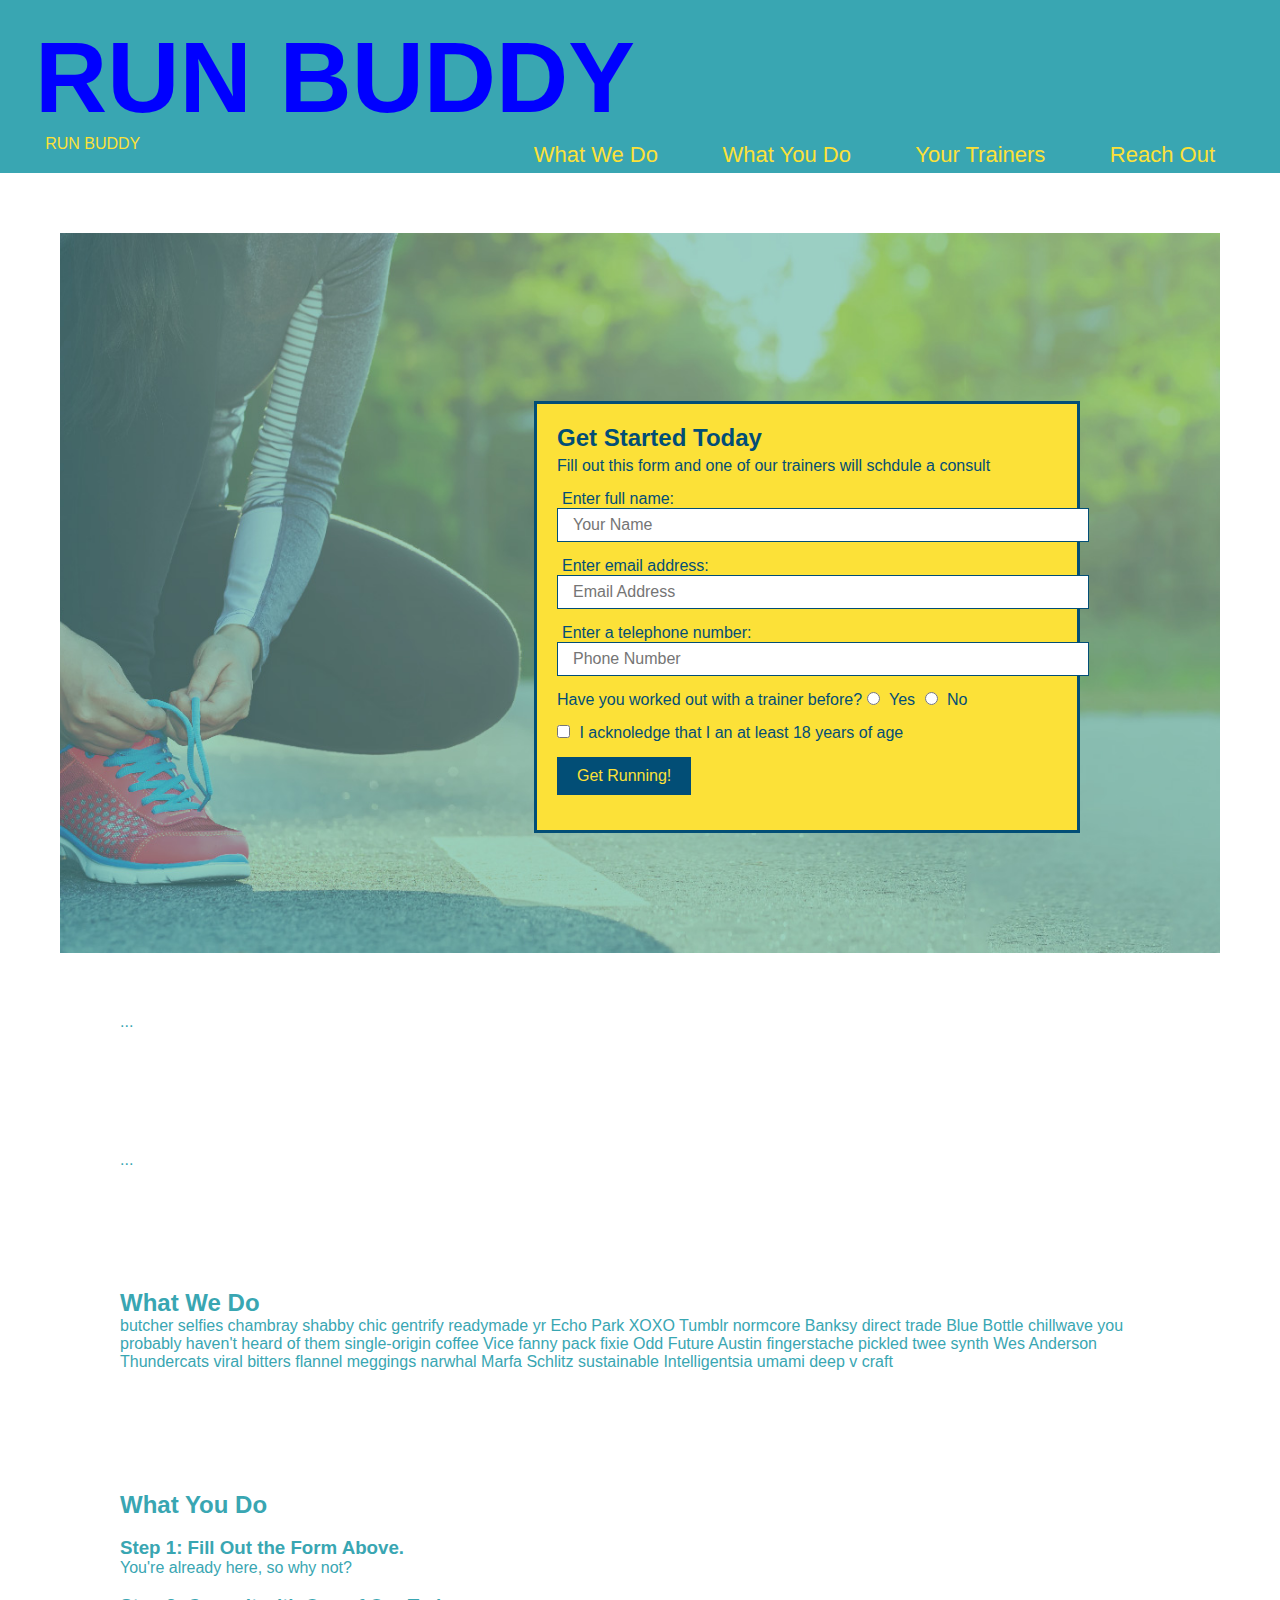
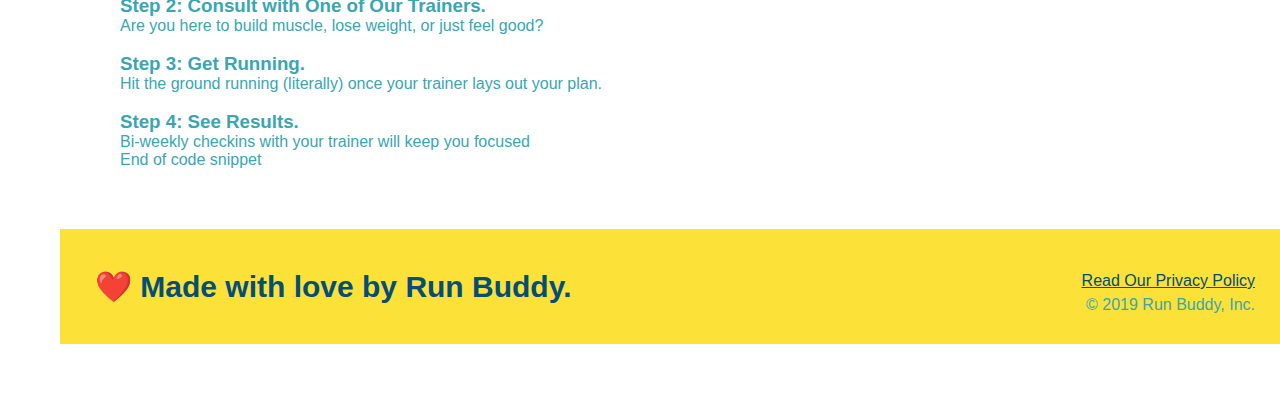
==== index.html @ 04425d6e "add what you do icons" ====
<!DOCTYPE html>
<html lang="en">
    <head>
        
  
  
    <meta charset="UTF-8" />
    <title>RUN BUDDY</title>
  
    <!-- Add this to the page and see what happens! -->
    




        <meta charset="UTF-8" />
        <title>RUN BUDDY</title>
      
        <!-- Add this to the page and see what happens! -->
        <link rel="stylesheet" href="./assets/css/style.css" />
    </head>
    <body>
        <!-- navigation -->
        <header>
        <h1>
            <h1 style="color: blue; font-size: 100px;">RUN BUDDY</h1>"
            <a href="/">RUN BUDDY</a>
        </h1>
        <nav>
            <!-- Unodrdered list element -->
        <ul>
            <!-- List item element-->
            <li>
            <!-- Anchor element -->
            <a href="#What-We-do">What We Do</a>
        </li>
        <li>
            <a href="#what-you-do">What You Do</a>
        </li>
        <li>
            <a href="#your-trainers">Your Trainers</a>
        </li>
        <li>
            <a href="#reach-out">Reach Out</a>
        </li>
        </ul>
        </nav>
        </header>
    <!-- hero/jumbotron -->
    <section><section class="hero"
        <div>
            <div class="hero-form">
            <h3>Get Started Today</h3>
            <p>Fill out this form and one of our trainers will schdule a consult</p> 
            <!-- Add form Element-->
            <form>
 <label for="name">Enter full name:</label>
<input type="text" placeholder="Your Name" name="name" id="name" class="form-input">
<label for="email">Enter email address:</label>
<input type="text" placeholder="Email Address" name="email" id="email" class="form-input">
<label for="phone">Enter a telephone number:</label>
<input type="text" placeholder="Phone Number" name="phone" id="phone" class="form-input">

                    Have you worked out with a trainer before?
                    <input type="radio" name="trainer-confirm" id="trainer-yes" />
                    <label for="trainer-yes">Yes</label>
                    <input type="radio" name="trainer-confirm" id="trainer-no" />
                    <label for="trainer-no">No</label>

                </p>
<p>
    <input type="checkbox"  name="age-confirm" id="checkbox"  />
    <label for="checkbox">
        I acknoledge that I an at least 18 years of age </label>
</p>
<p>
    <button type="submit">
        Get Running!
    </button>
</p>
            </form>
        </div>
    </section>   
    <!--end hero -->
   <!--"what we do" section -->
   <section id="what-we-do">
      ...
   </section>
   
   <!-- "what we do" section -->
   <section id="what-you-do">
       ...
   </section>

   
<section>
    <h2>What We Do</h2>
    <p>
      butcher selfies chambray shabby chic gentrify readymade yr Echo Park XOXO Tumblr normcore Banksy direct trade Blue Bottle chillwave you probably haven't heard of them single-origin coffee Vice fanny pack fixie Odd Future Austin fingerstache pickled twee synth Wes Anderson Thundercats viral bitters flannel meggings narwhal Marfa Schlitz sustainable Intelligentsia umami deep v craft
    </p>
  </section>
  
  <!-- "what you do" section -->
  <section>
    <h2>What You Do</h2>

<div>
    <!-- insert this img element -->
    <img src="./assets/images/step-1.svg" alt="" />
    <h3>Step 1: Fill Out the Form Above.</h3>
    <p>You're already here, so why not?</p>
  </div>
  
    <div>
        <img src="./assets/images/step-2.svg" alt="" />
        <h3>Step 2: Consult with One of Our Trainers.</h3>
        <p>Are you here to build muscle, lose weight, or just feel good?</p>
      </div>
      
      <div>
        <img src="./assets/images/step-3.svg" alt="" />
        <h3>Step 3: Get Running.</h3>
        <p>Hit the ground running (literally) once your trainer lays out your plan.</p>
      </div>
      
      <div>
        <img src="./assets/images/step-4.svg" alt="" />
        <h3>Step 4: See Results.</h3>
        <p>Bi-weekly checkins with your trainer will keep you focused</p>
      </div>End of code snippet
      
      
      
    </div>
  </section>

   <!-- footer -->
<footer>
 <h2>❤️ Made with love by Run Buddy. </h2>
 <div>
     <a href="#">Read Our Privacy Policy</a><br />
     &copy; 2019 Run Buddy, Inc.
 </div>
</footer>
         </body>
    </html>
---- assets/css/style.css ----
* {
    margin: 0;
    padding: 0;
    box-sizing: borderbox;
}
body {
    font-family: Arial, Helvetica, sans-serif;
    /* more on this crazy alphanumerical value in a minute! */
    color: #39a6b2;
    font-family:Arial, Helvetica, sans-serif;
}
/* apply styles to <header> */
header {
    padding: 20px 35px;
    background-color: #39a6b2;
}
header h1 {
    font-weight: bold;
    font-size: 36px;
    color: #fce138;
    margin: 0;
    
}

header a{
    text-decoration: none;
    color: #fce138
}
header nav {
    float: right;
    margin: 7px 0;
}
header nav ul li {
    display: inline;
}
header nav ul li a {
    margin: 0 30px;
    font-weight: lighter;
    font-size: 22px;
}
footer {
    background: #fce138;
    width: 100%;
    padding: 40px 35px;
}
footer h2 {
    display: inline;
    color: #024e76;
    font-size: 30px;
    margin: 0;
}
footer div {
    float: right;
    line-height: 1.5;
    text-align: right;
}
footer a {
    color: #024e76
}
section {
    padding: 60px;
    
}
/* Hero Style Start */
.hero {
    background-image: url("../images/hero-bg.jpg");
    height: 600px;
    background-size: cover;
    background-position: center;
    position: relative;
}
.hero-form button {
    color: #fce138;
    background-color: #024e76;
    border: none;
    padding: 10px 20px;
    font-size: 16px;
}
/* Hero style End */
 .hero-form {
        border: 3px solid #024e76;
        background-color: #fce138;
        padding: 20px;
        width: 500px;
        color: #024e76;
        position: absolute;
        bottom: 120px;
        right: 140px;
    }
    .hero-form h3{
        font-size: 24px;
        margin: 0;
    }
    .hero-form p {
        margin: 5px 0 15px 0;
    }
    .form-input {
        border: 1px solid #024e76;
        display: block;
        padding: 7px 15px;
        font-size: 16px;
        color: #024e76;
        width: 100%;
        margin-bottom: 15px;
    }
    .hero-form p {
        margin: 5px 0 15px 0;
    }
    .hero-form label {
        margin: 0 5px;
    }
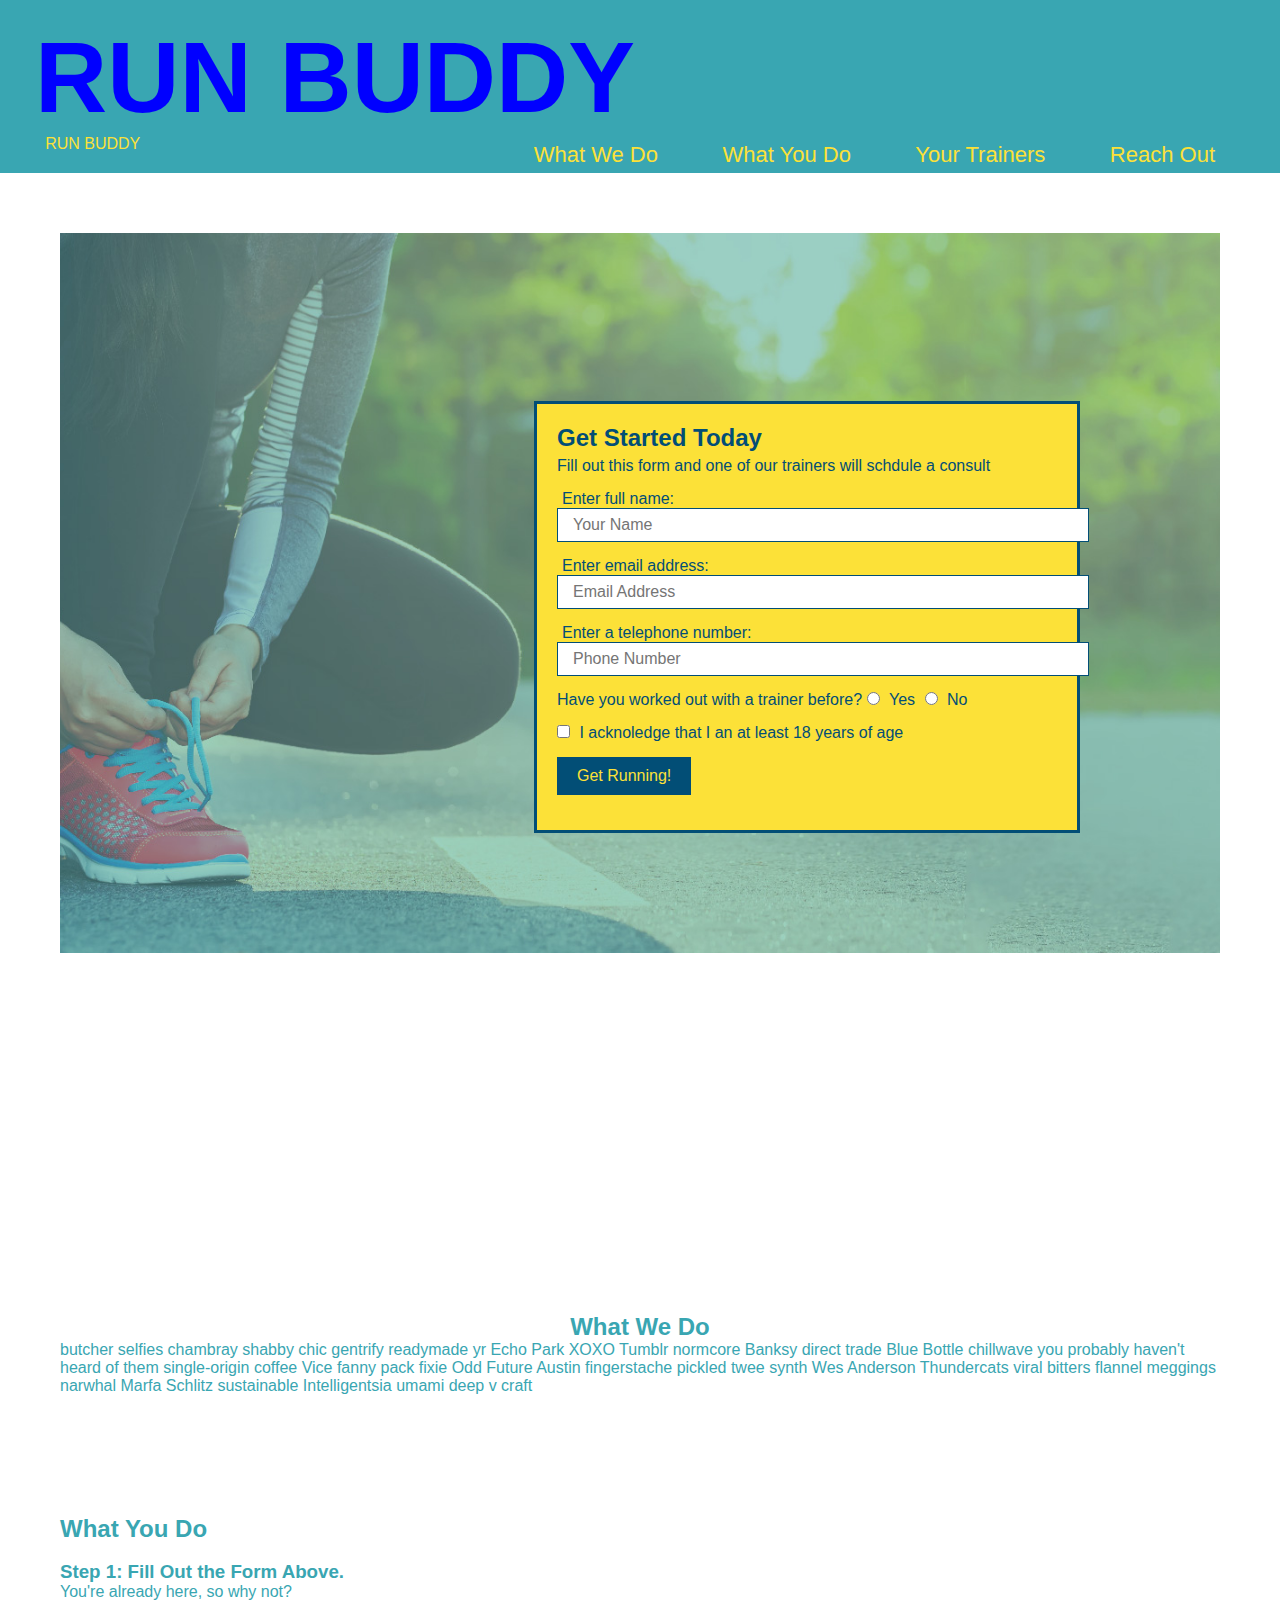
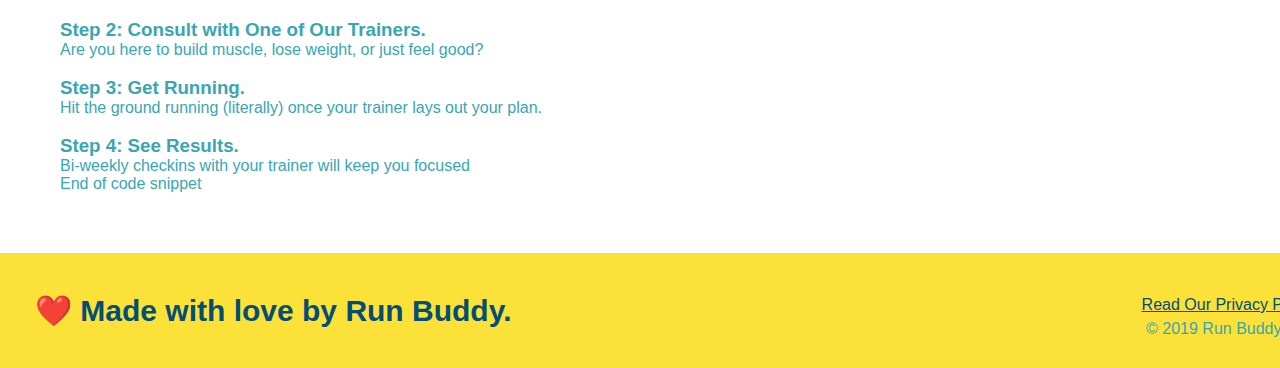
==== commit 6fa2b8cf: "style what we do section" ====
--- a/index.html
+++ b/index.html
@@ -83,18 +83,21 @@
     </section>   
     <!--end hero -->
    <!--"what we do" section -->
-   <section id="what-we-do">
-      ...
+   <section id="what-we-do" class="intro"></section>
+    
+      
    </section>
    
    <!-- "what we do" section -->
    <section id="what-you-do">
-       ...
+       
+       
    </section>
 
    
 <section>
-    <h2>What We Do</h2>
+    <h2 id="what-we-do" class="intro" >What We Do</h2>
+    
     <p>
       butcher selfies chambray shabby chic gentrify readymade yr Echo Park XOXO Tumblr normcore Banksy direct trade Blue Bottle chillwave you probably haven't heard of them single-origin coffee Vice fanny pack fixie Odd Future Austin fingerstache pickled twee synth Wes Anderson Thundercats viral bitters flannel meggings narwhal Marfa Schlitz sustainable Intelligentsia umami deep v craft
     </p>
--- a/assets/css/style.css
+++ b/assets/css/style.css
@@ -103,10 +103,26 @@
         width: 100%;
         margin-bottom: 15px;
     }
-    .hero-form p {
-        margin: 5px 0 15px 0;
-    }
-    .hero-form label {
+     .hero-form label {
         margin: 0 5px;
     }
-    +    .intro {
+        text-align: center;
+    }
+    .intro p {
+        line-height: 1.7;
+        color:#39a6b2;
+        width: 80%;
+        font-size: 20px;
+    }
+    .intro h2 {
+        font-size: 55px;
+        color: #024e76;
+        margin-bottom: 35px;
+        padding: 0 100px 20px 100px;
+        border-bottom: 3px solid;
+        border-color: #fce138;
+        /* add this alongside your other declarations */
+        display: inline-block;
+        margin: 0 auto;
+    }
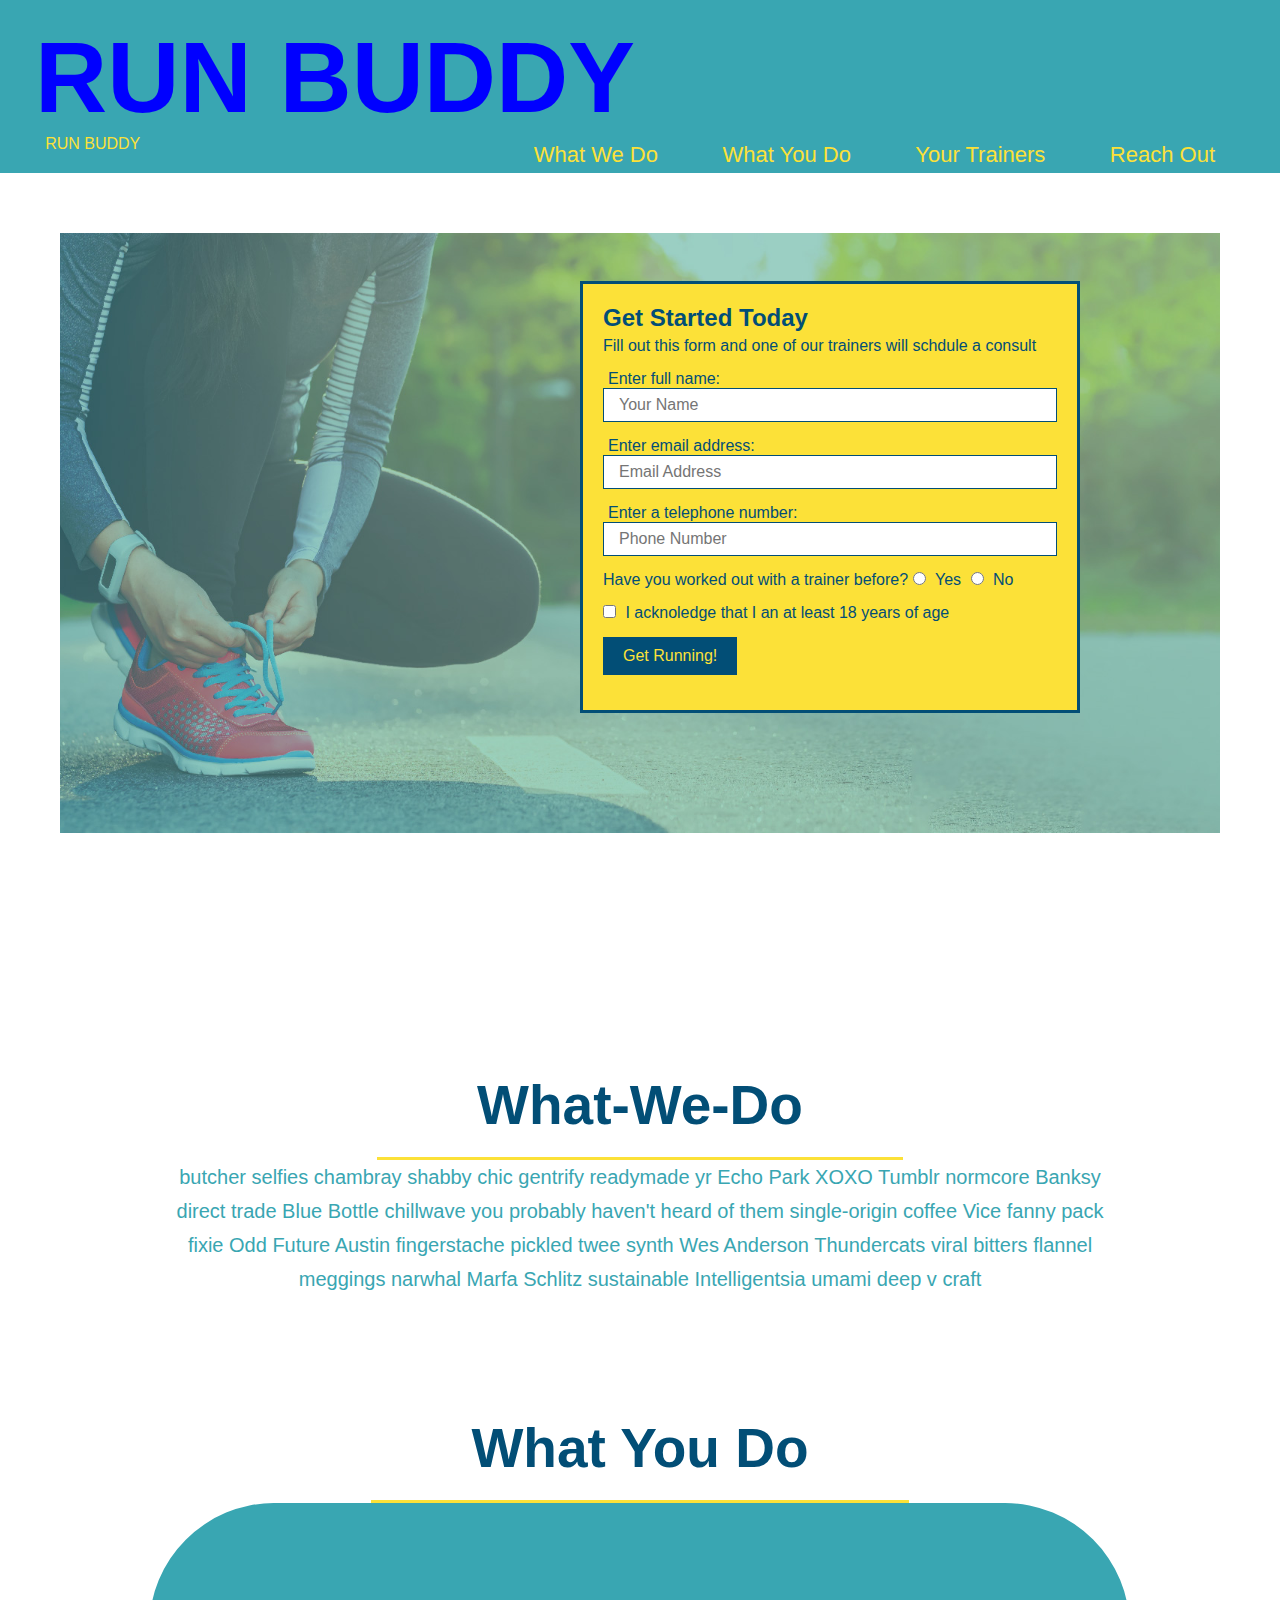
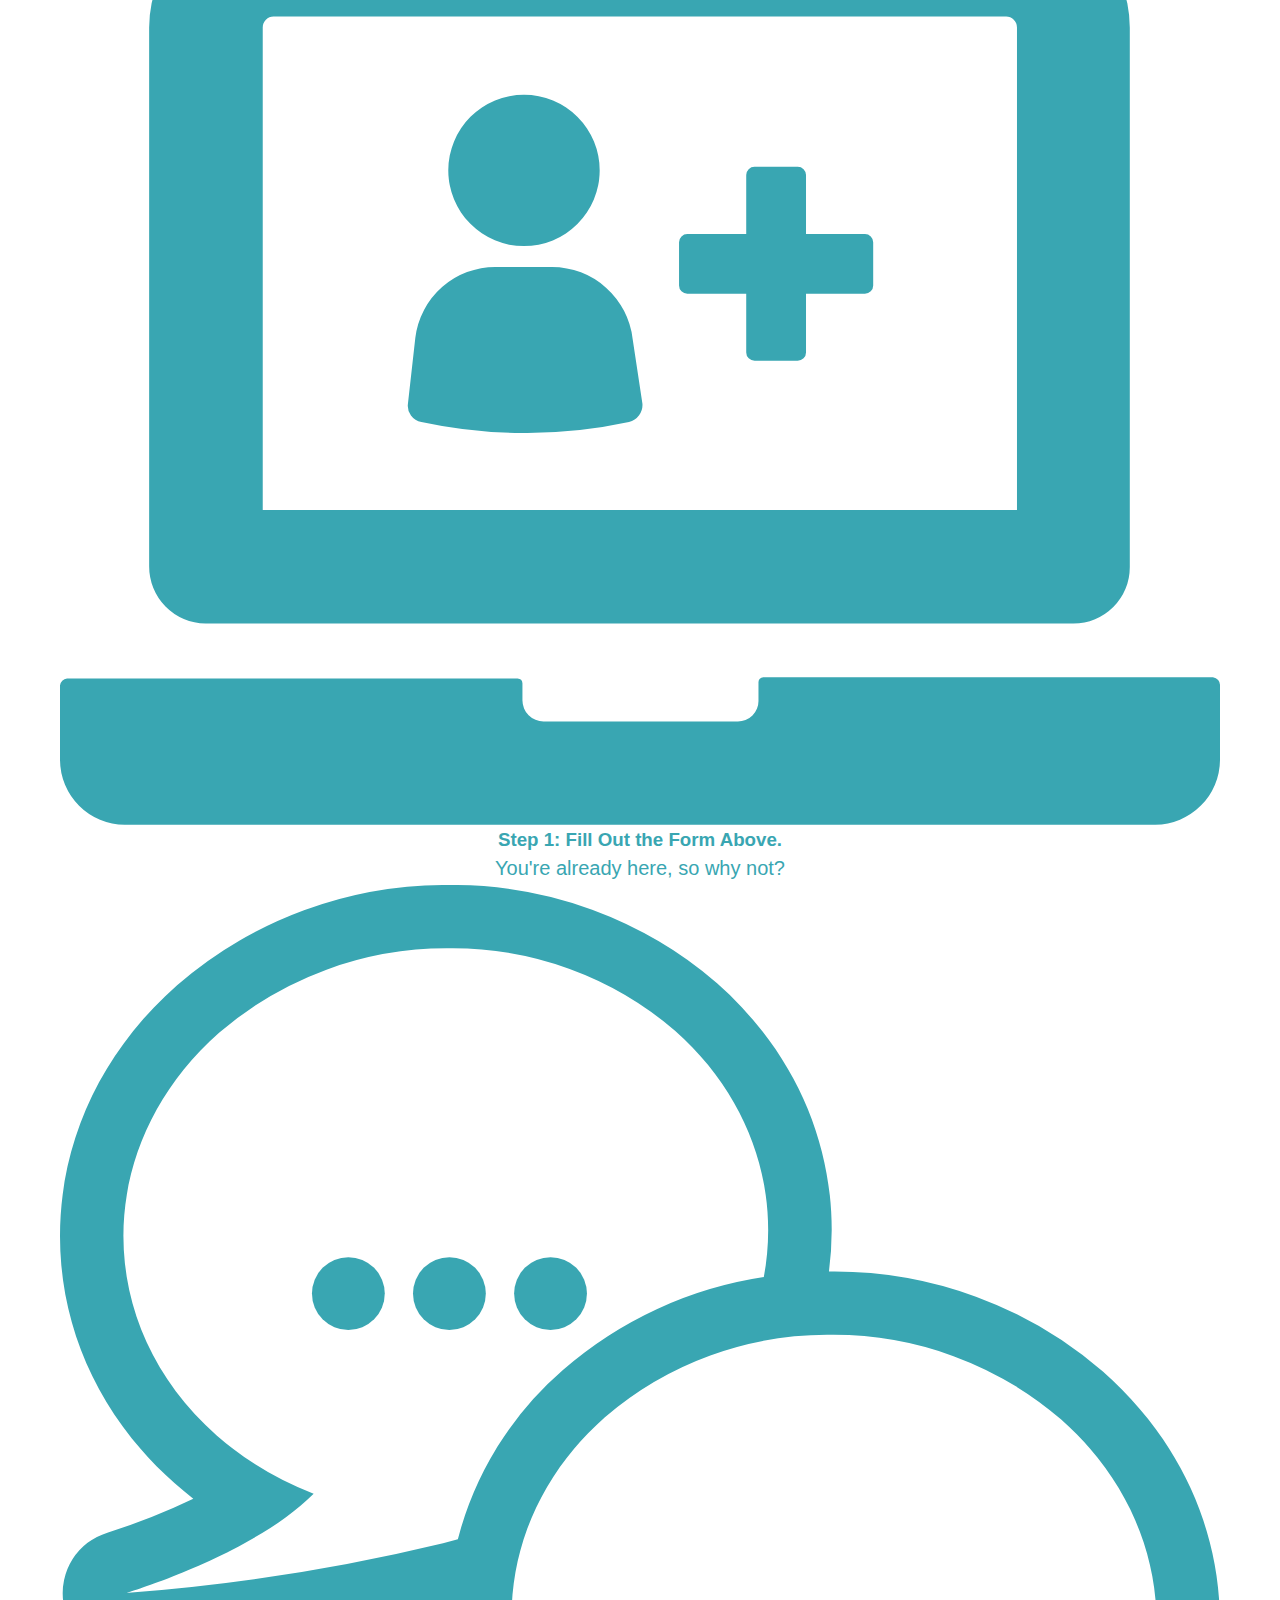
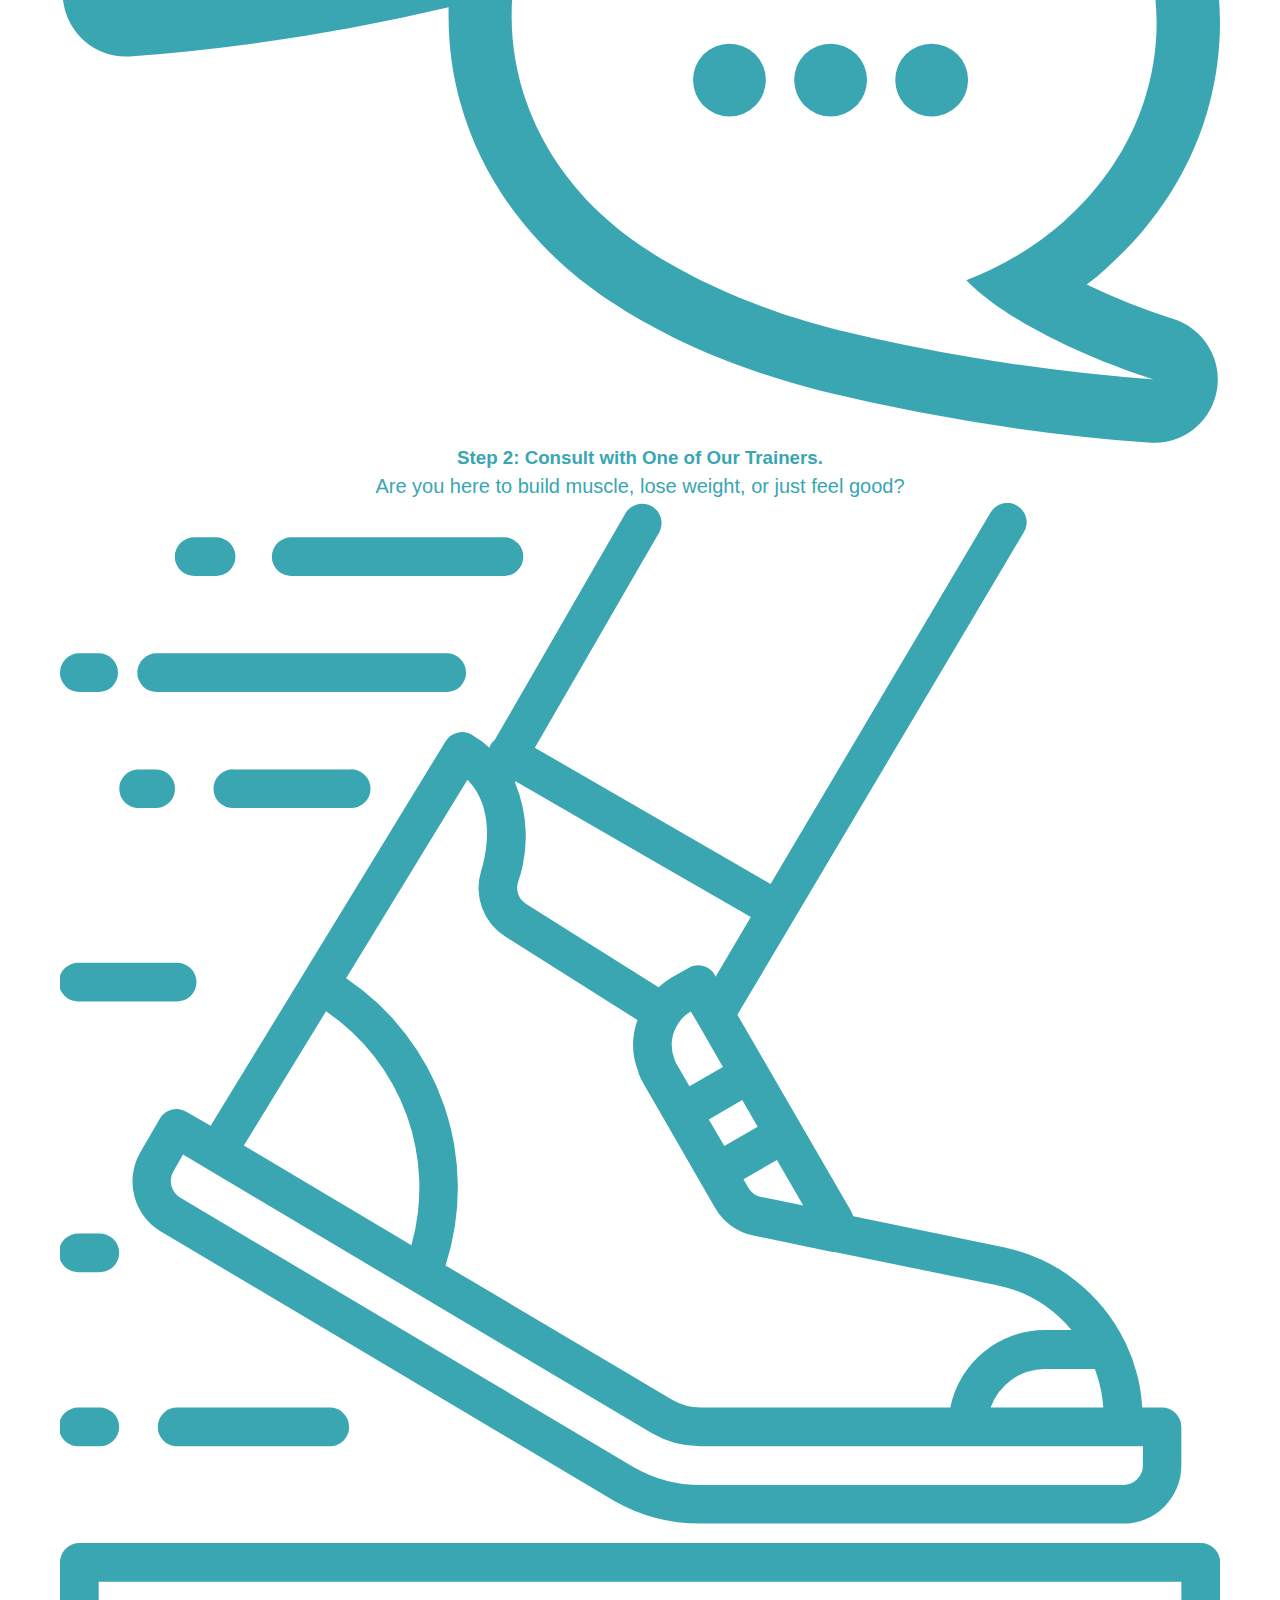
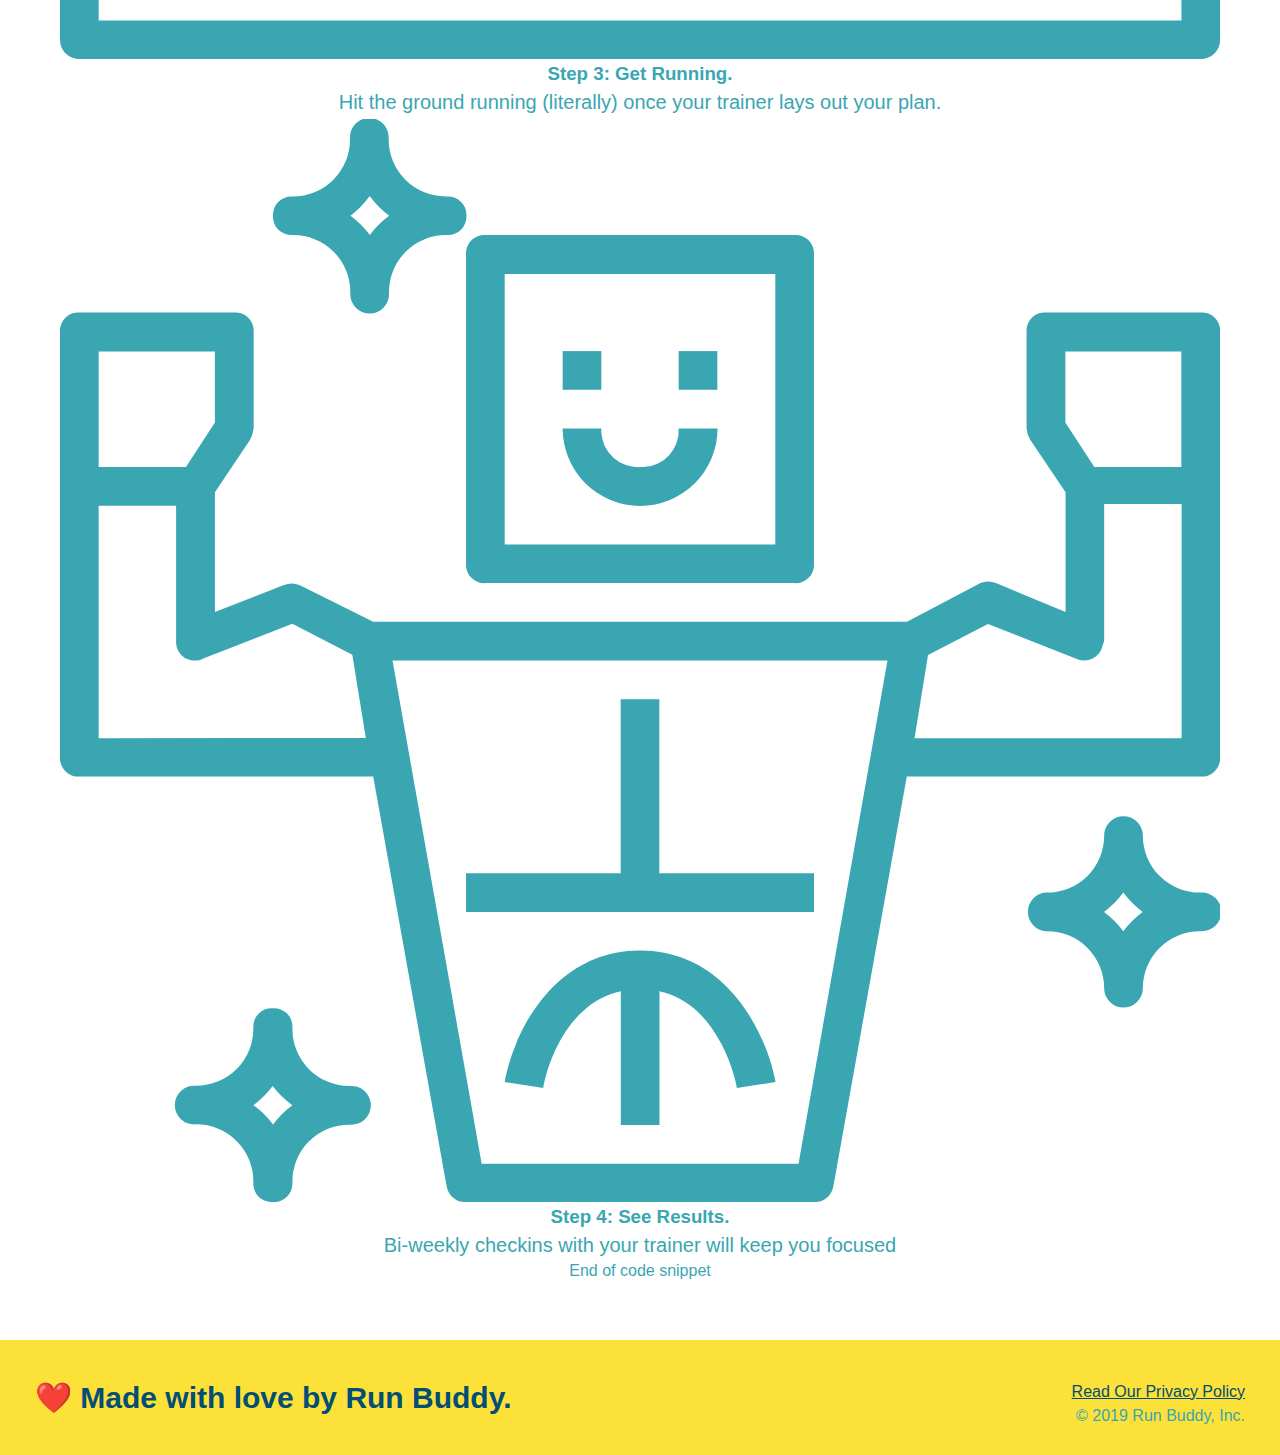
==== commit effc805e: "style what we do section" ====
--- a/index.html
+++ b/index.html
@@ -84,37 +84,30 @@
     <!--end hero -->
    <!--"what we do" section -->
    <section id="what-we-do" class="intro"></section>
-    
+   
+  </p>
       
    </section>
    
    <!-- "what we do" section -->
-   <section id="what-you-do">
-       
-       
-   </section>
-
-   
-<section>
-    <h2 id="what-we-do" class="intro" >What We Do</h2>
+   <section id="what-you-do" class="intro">
+       <h2>What-We-Do</h2>
     
-    <p>
+<p>
       butcher selfies chambray shabby chic gentrify readymade yr Echo Park XOXO Tumblr normcore Banksy direct trade Blue Bottle chillwave you probably haven't heard of them single-origin coffee Vice fanny pack fixie Odd Future Austin fingerstache pickled twee synth Wes Anderson Thundercats viral bitters flannel meggings narwhal Marfa Schlitz sustainable Intelligentsia umami deep v craft
     </p>
   </section>
   
   <!-- "what you do" section -->
-  <section>
+  <section id="what-we-do" class="intro">
     <h2>What You Do</h2>
-
+    <div>
+        <!-- insert this img element -->
+        <img src="./assets/images/step-1.svg" alt="" />
+        <h3>Step 1: Fill Out the Form Above.</h3>
+        <p>You're already here, so why not?</p>
+      </div>
 <div>
-    <!-- insert this img element -->
-    <img src="./assets/images/step-1.svg" alt="" />
-    <h3>Step 1: Fill Out the Form Above.</h3>
-    <p>You're already here, so why not?</p>
-  </div>
-  
-    <div>
         <img src="./assets/images/step-2.svg" alt="" />
         <h3>Step 2: Consult with One of Our Trainers.</h3>
         <p>Are you here to build muscle, lose weight, or just feel good?</p>
--- a/assets/css/style.css
+++ b/assets/css/style.css
@@ -1,7 +1,7 @@
 * {
     margin: 0;
     padding: 0;
-    box-sizing: borderbox;
+    box-sizing: border-box;
 }
 body {
     font-family: Arial, Helvetica, sans-serif;
@@ -76,7 +76,6 @@
     padding: 10px 20px;
     font-size: 16px;
 }
-/* Hero style End */
  .hero-form {
         border: 3px solid #024e76;
         background-color: #fce138;
@@ -106,14 +105,24 @@
      .hero-form label {
         margin: 0 5px;
     }
+    .hero-form button {
+    color:#fce138;
+    background-color: #024e76;
+    border: none;
+    padding: 10px 20px;
+    font-size: 16px;
+    }
+    /* Hero End */
     .intro {
         text-align: center;
-    }
+        
+         }
     .intro p {
         line-height: 1.7;
         color:#39a6b2;
         width: 80%;
         font-size: 20px;
+        display: inline-block;
     }
     .intro h2 {
         font-size: 55px;
@@ -122,7 +131,21 @@
         padding: 0 100px 20px 100px;
         border-bottom: 3px solid;
         border-color: #fce138;
-        /* add this alongside your other declarations */
+    }
+     .intro h2 {   
+    /* add this alongside your other declarations */
         display: inline-block;
         margin: 0 auto;
     }
+.steps {
+    text-align: center;
+   background-color:   #fce138;
+}
+.steps h2 {
+    font-size: 55;
+    color: #024e76;
+    margin-bottom: 35px;
+    padding: 0 100px 20px 100px;
+    border-bottom: 3px solid;
+    border-color: #39a6b2;
+}
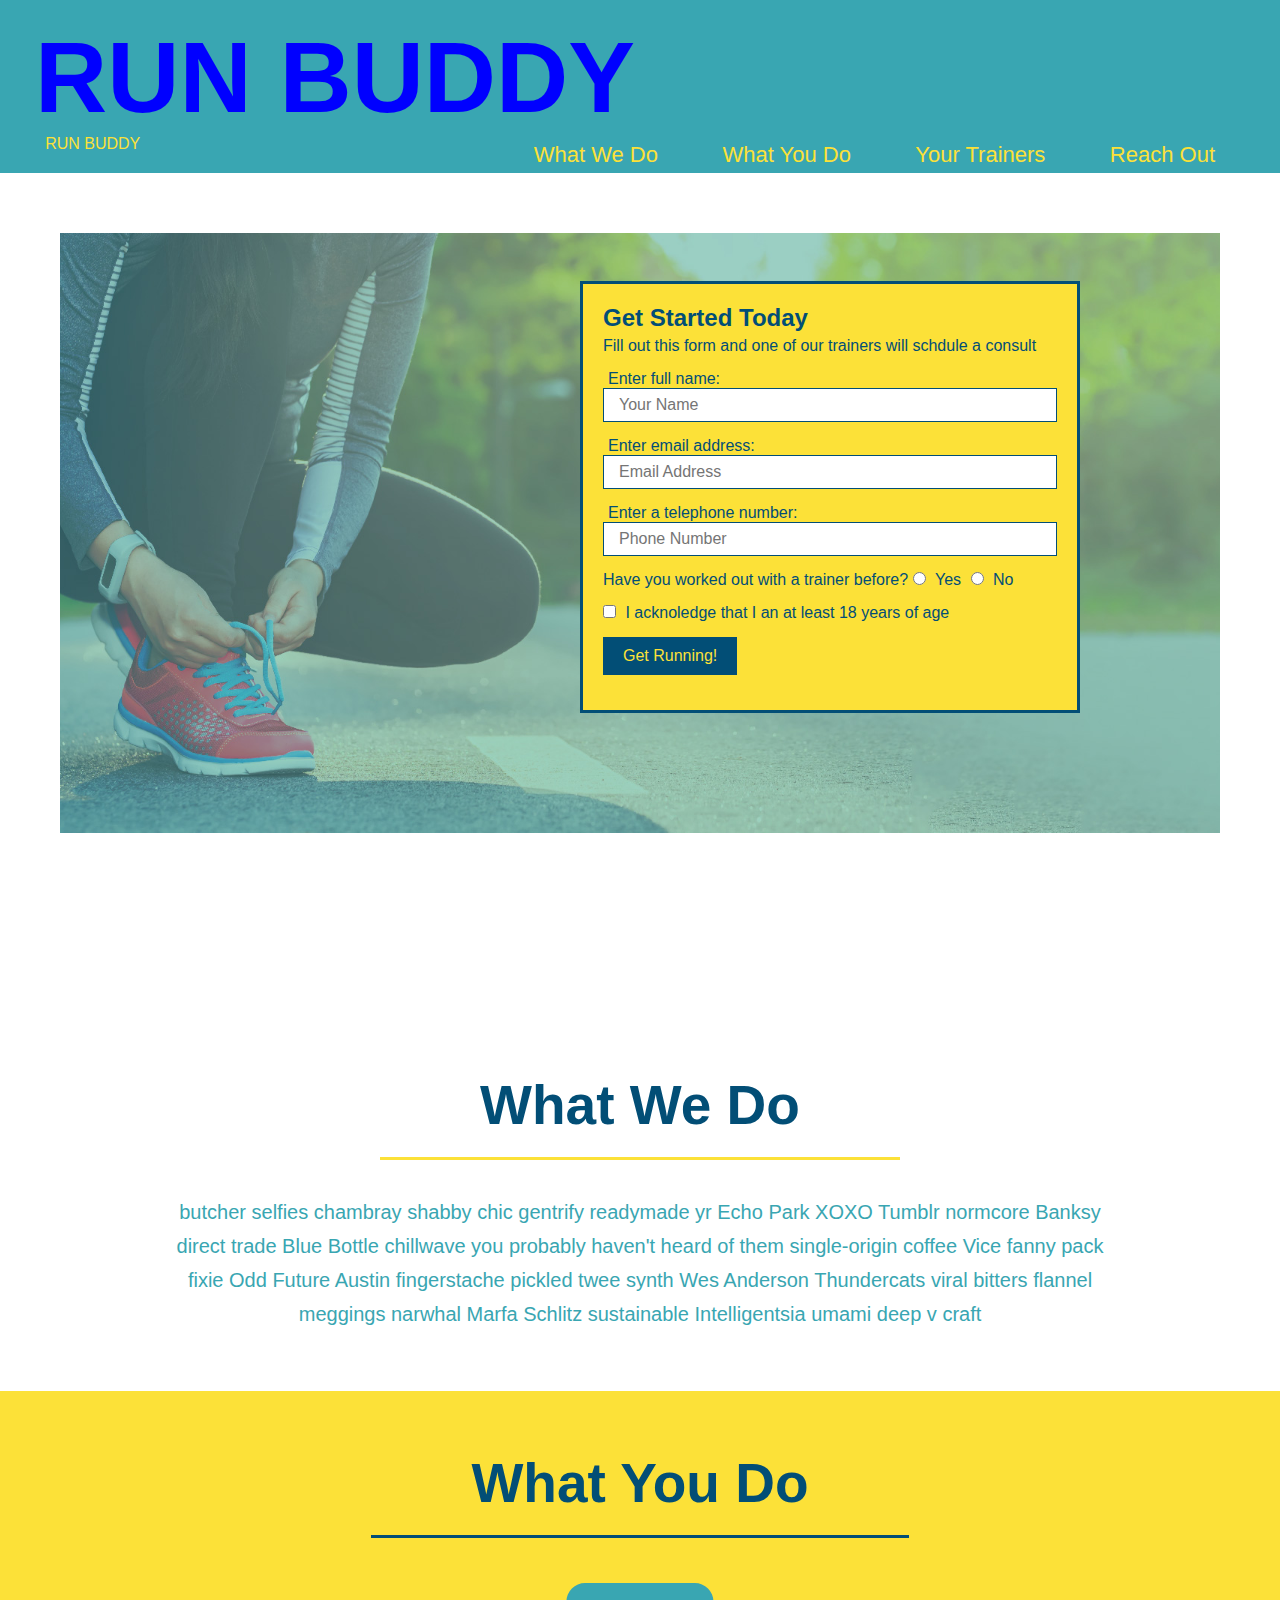
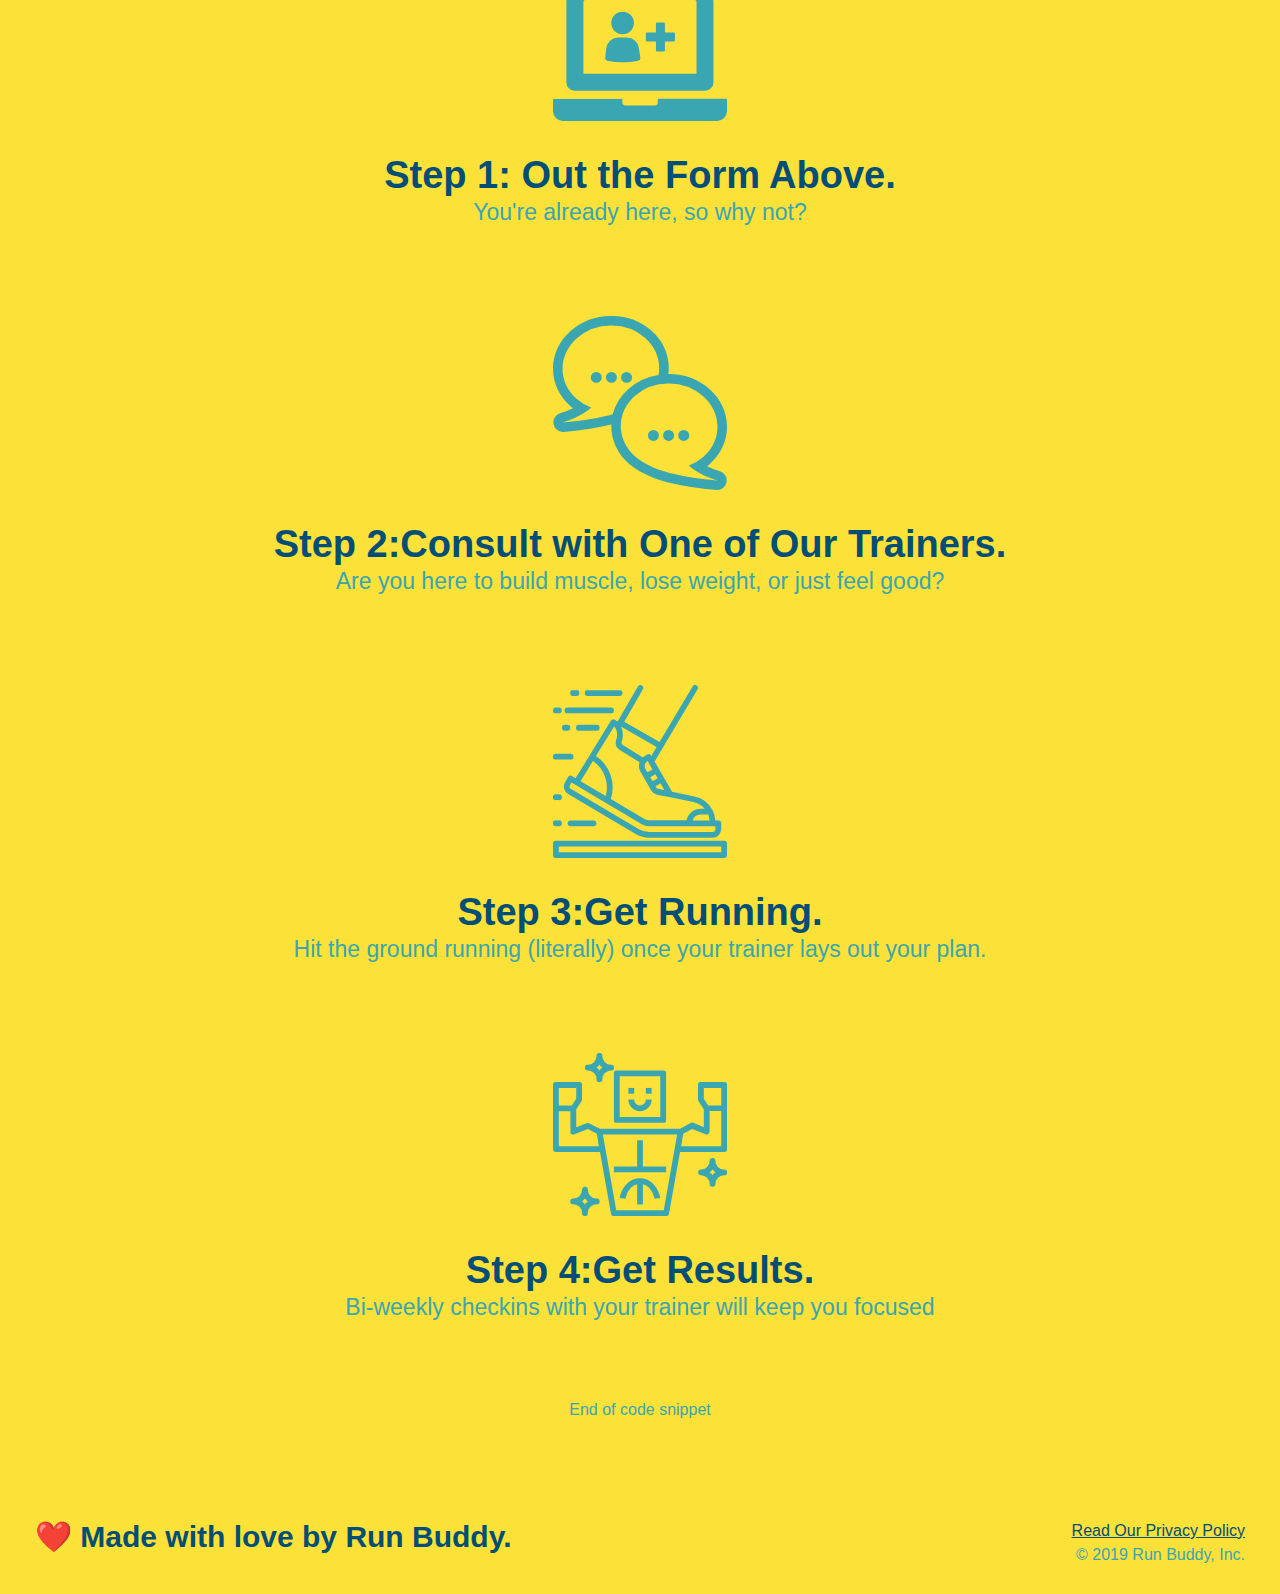
==== commit 3cbbc5bd: "style what you do section" ====
--- a/index.html
+++ b/index.html
@@ -91,7 +91,7 @@
    
    <!-- "what we do" section -->
    <section id="what-you-do" class="intro">
-       <h2>What-We-Do</h2>
+       <h2 class="section-title primary-border">What We Do</h2>
     
 <p>
       butcher selfies chambray shabby chic gentrify readymade yr Echo Park XOXO Tumblr normcore Banksy direct trade Blue Bottle chillwave you probably haven't heard of them single-origin coffee Vice fanny pack fixie Odd Future Austin fingerstache pickled twee synth Wes Anderson Thundercats viral bitters flannel meggings narwhal Marfa Schlitz sustainable Intelligentsia umami deep v craft
@@ -99,29 +99,29 @@
   </section>
   
   <!-- "what you do" section -->
-  <section id="what-we-do" class="intro">
-    <h2>What You Do</h2>
+  <section id="what-we-do" class="steps">
+    <h2 class="section-title secondary-boarder">What You Do</h2>
     <div>
         <!-- insert this img element -->
         <img src="./assets/images/step-1.svg" alt="" />
-        <h3>Step 1: Fill Out the Form Above.</h3>
+        <h3> <span>Step 1: Out the Form Above.</span></h3>
         <p>You're already here, so why not?</p>
       </div>
 <div>
         <img src="./assets/images/step-2.svg" alt="" />
-        <h3>Step 2: Consult with One of Our Trainers.</h3>
+        <h3><span>Step 2:Consult with One of Our Trainers.</span></h3>
         <p>Are you here to build muscle, lose weight, or just feel good?</p>
       </div>
       
       <div>
         <img src="./assets/images/step-3.svg" alt="" />
-        <h3>Step 3: Get Running.</h3>
+        <h3><span>Step 3:Get Running.</span></h3>
         <p>Hit the ground running (literally) once your trainer lays out your plan.</p>
       </div>
       
       <div>
         <img src="./assets/images/step-4.svg" alt="" />
-        <h3>Step 4: See Results.</h3>
+        <h3><span>Step 4:Get Results.</span></h3>
         <p>Bi-weekly checkins with your trainer will keep you focused</p>
       </div>End of code snippet
       
--- a/assets/css/style.css
+++ b/assets/css/style.css
@@ -125,27 +125,47 @@
         display: inline-block;
     }
     .intro h2 {
-        font-size: 55px;
-        color: #024e76;
-        margin-bottom: 35px;
-        padding: 0 100px 20px 100px;
-        border-bottom: 3px solid;
-        border-color: #fce138;
+        
     }
-     .intro h2 {   
-    /* add this alongside your other declarations */
-        display: inline-block;
-        margin: 0 auto;
-    }
+  
 .steps {
     text-align: center;
    background-color:   #fce138;
 }
 .steps h2 {
-    font-size: 55;
+   
+}
+.section-title{
+    font-size: 55px;
     color: #024e76;
     margin-bottom: 35px;
     padding: 0 100px 20px 100px;
+    display:inline-block;
     border-bottom: 3px solid;
+}
+.primary-border {
+    border-color: #fce138;
+}
+.secondary-border {
     border-color: #39a6b2;
 }
+.steps div {
+    margin-bottom: 80px;
+}
+.steps img {
+    width: 15%;
+    margin: 10px 0;
+}
+.steps h3 {
+    color: #024e76;
+    font-size: 46px;
+    margin-top: 10px;
+} 
+.steps p{
+    color: #39a6b2;
+    font-size: 23px;
+
+}
+.steps span {
+    font-size: 38px;
+}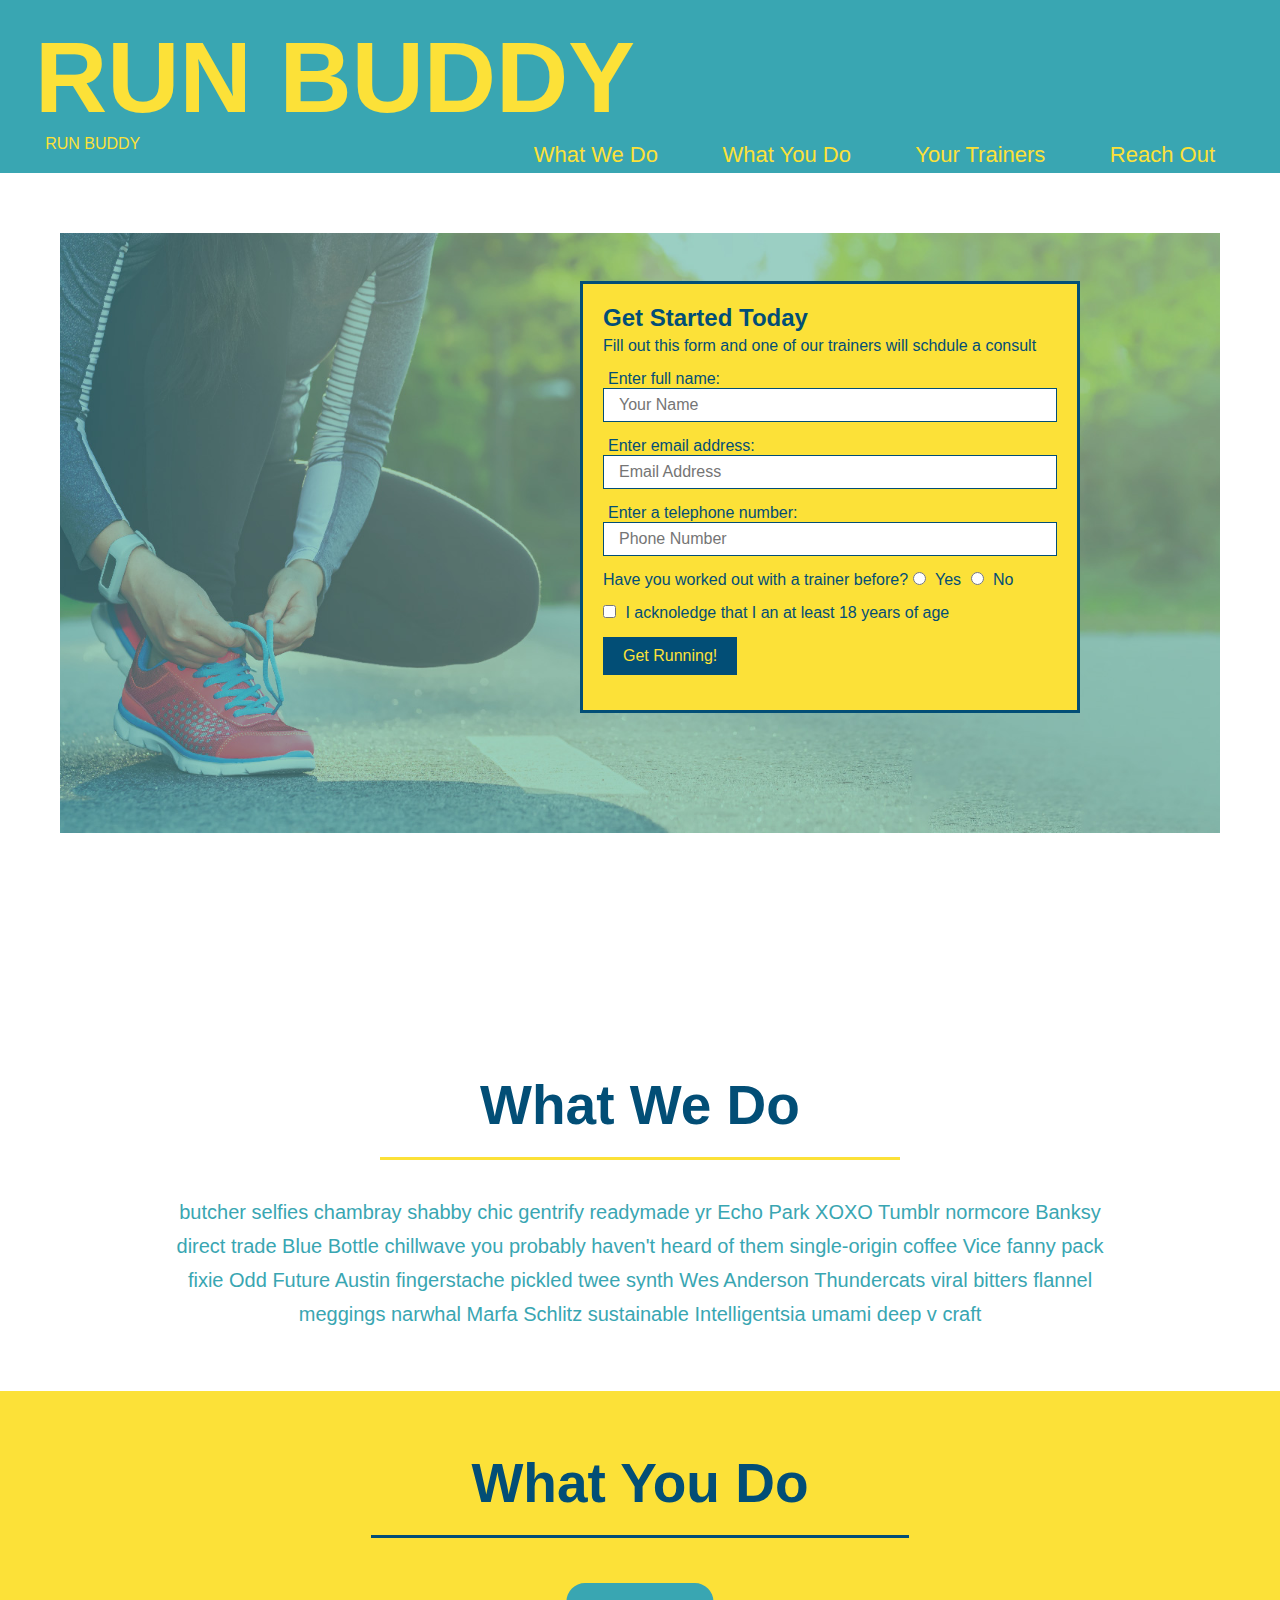
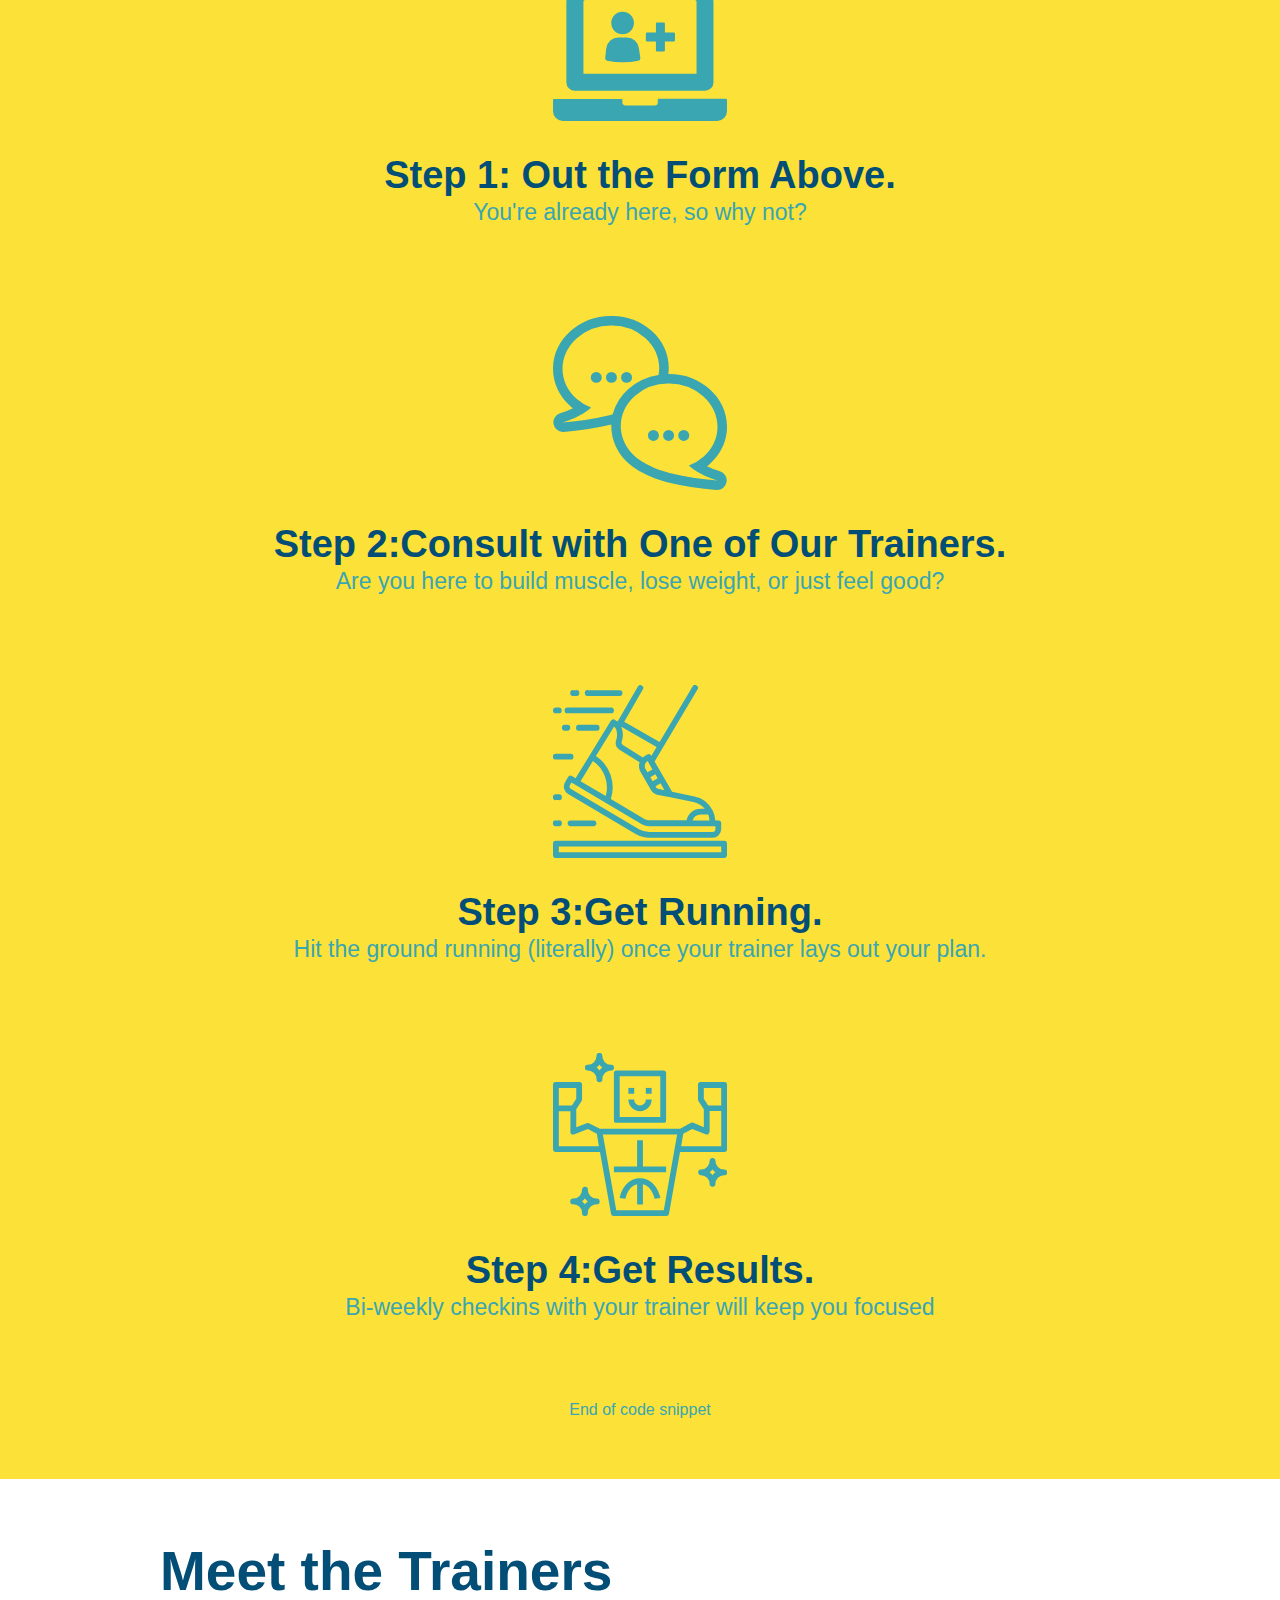
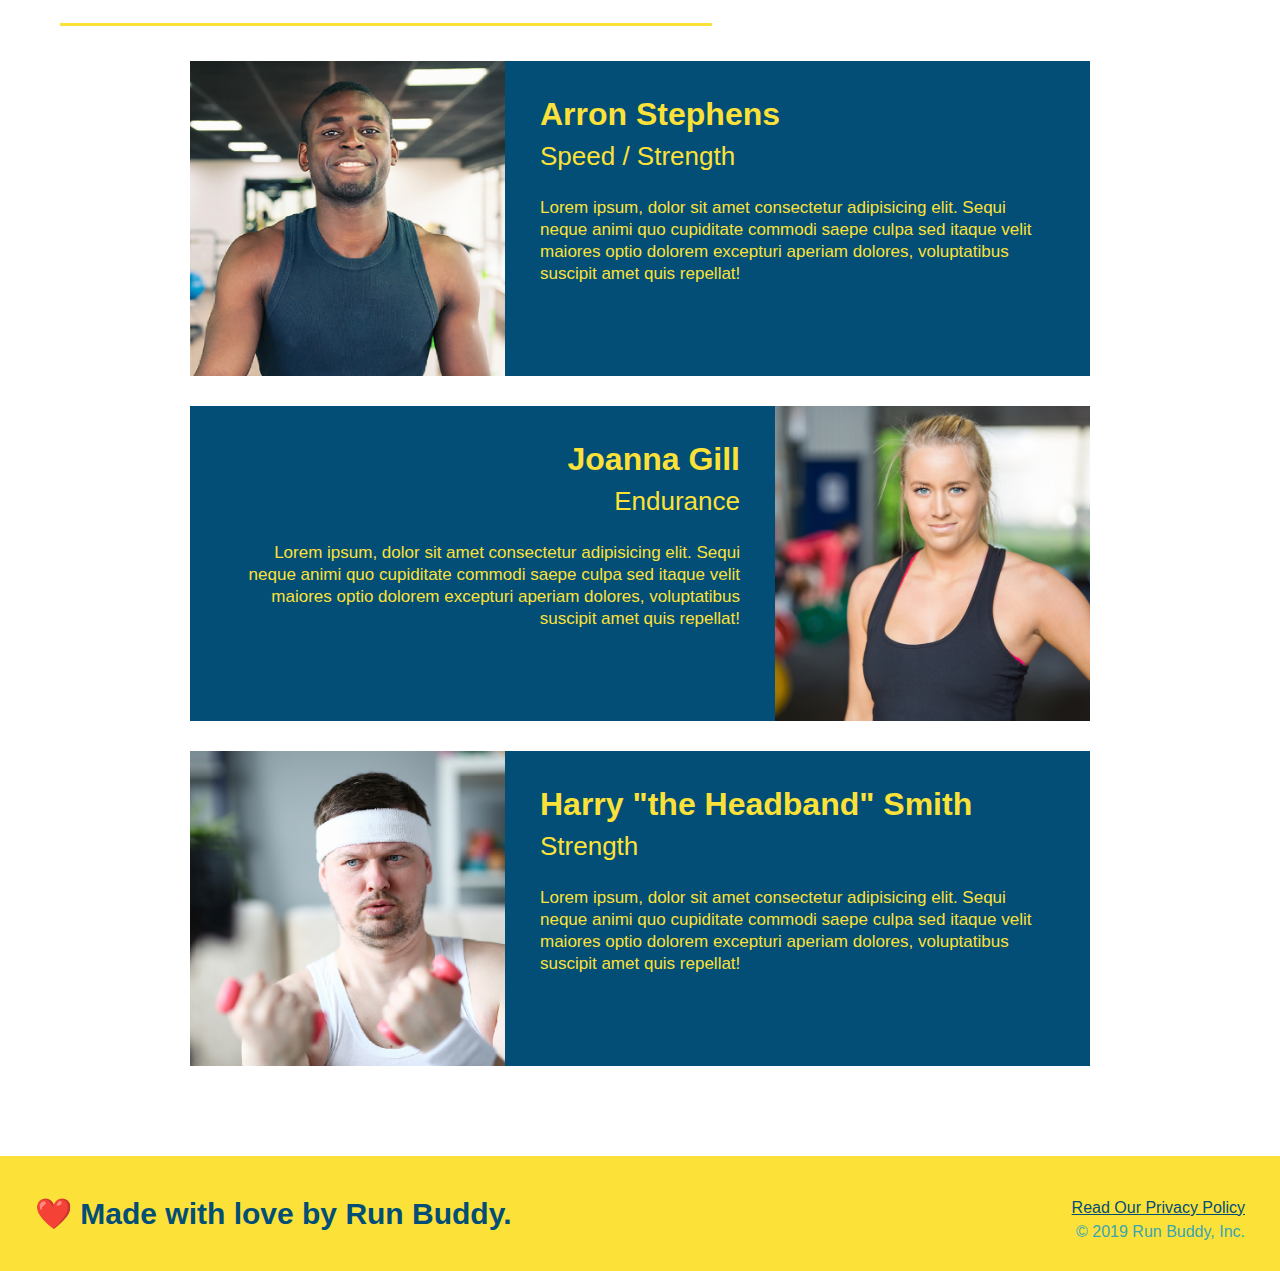
==== commit 1c2faf29: "meet the trainers section" ====
--- a/index.html
+++ b/index.html
@@ -23,7 +23,7 @@
         <!-- navigation -->
         <header>
         <h1>
-            <h1 style="color: blue; font-size: 100px;">RUN BUDDY</h1>"
+            <h1 style="font-size: 100px;">RUN BUDDY</h1>"
             <a href="/">RUN BUDDY</a>
         </h1>
         <nav>
@@ -129,6 +129,47 @@
       
     </div>
   </section>
+  <section id="your-trainers">
+      <h2 class="section-title primary-border">
+          Meet the Trainers
+      </h2>
+      <article class="trainer">
+        <img src="./assets/images/trainer-1.jpg" alt="Arron Stephens in his workout clothes, ready to pump iron" />
+        <div class="trainer-bio text-left">
+          <h3>Arron Stephens</h3>
+          <h4>Speed / Strength</h4>
+          <p>
+            Lorem ipsum, dolor sit amet consectetur adipisicing elit. Sequi neque animi quo cupiditate commodi saepe culpa sed
+            itaque velit maiores optio dolorem excepturi aperiam dolores, voluptatibus suscipit amet quis repellat!
+          </p>
+        </div>
+      </article>
+      <!-- second trainer bio -->
+<article class="trainer">
+    <div class="trainer-bio text-right">
+      <h3>Joanna Gill</h3>
+      <h4>Endurance</h4>
+      <p>
+        Lorem ipsum, dolor sit amet consectetur adipisicing elit. Sequi neque animi quo cupiditate commodi saepe culpa sed
+        itaque velit maiores optio dolorem excepturi aperiam dolores, voluptatibus suscipit amet quis repellat!
+      </p>
+    </div>
+    <img src="./assets/images/trainer-2.jpg" alt="Joanna Gill cooling off after a workout" />
+  </article>
+  
+  <!-- third trainer bio -->
+  <article class="trainer">
+    <img src="./assets/images/trainer-3.jpg" alt="Harry Smith wearing a headband and lifting comically small pink weights" />
+    <div class="trainer-bio text-left">
+      <h3>Harry "the Headband" Smith</h3>
+      <h4>Strength</h4>
+      <p>
+        Lorem ipsum, dolor sit amet consectetur adipisicing elit. Sequi neque animi quo cupiditate commodi saepe culpa sed
+        itaque velit maiores optio dolorem excepturi aperiam dolores, voluptatibus suscipit amet quis repellat!
+      </p>
+    </div>
+  </article>
+  </section>
 
    <!-- footer -->
 <footer>
--- a/assets/css/style.css
+++ b/assets/css/style.css
@@ -168,4 +168,42 @@
 }
 .steps span {
     font-size: 38px;
+}
+.trainers {
+    text-align: center;
+}
+.trainer {
+    width: 900px;
+    margin: 0 auto 30px auto;
+    background: #024e76;
+    color:#fce138;
+    overflow: auto;
+}
+.trainer img {
+    width: 35%;
+    float:left;
+}
+.trainer-bio{
+    padding: 35px;
+    float: left;
+    width: 65%;
+}
+.text-left {
+    text-align: left;
+}
+.text-right {
+    text-align: right;
+}
+.trainer-bio h3 {
+    font-size: 32px;
+    margin-bottom: 8px;
+}
+.trainer-bio h4 {
+    font-weight: lighter;
+    font-size: 26px;
+    margin-bottom: 25px;
+}
+.trainer-bio p {
+    font-size: 17px;
+    line-height: 1.3;
 }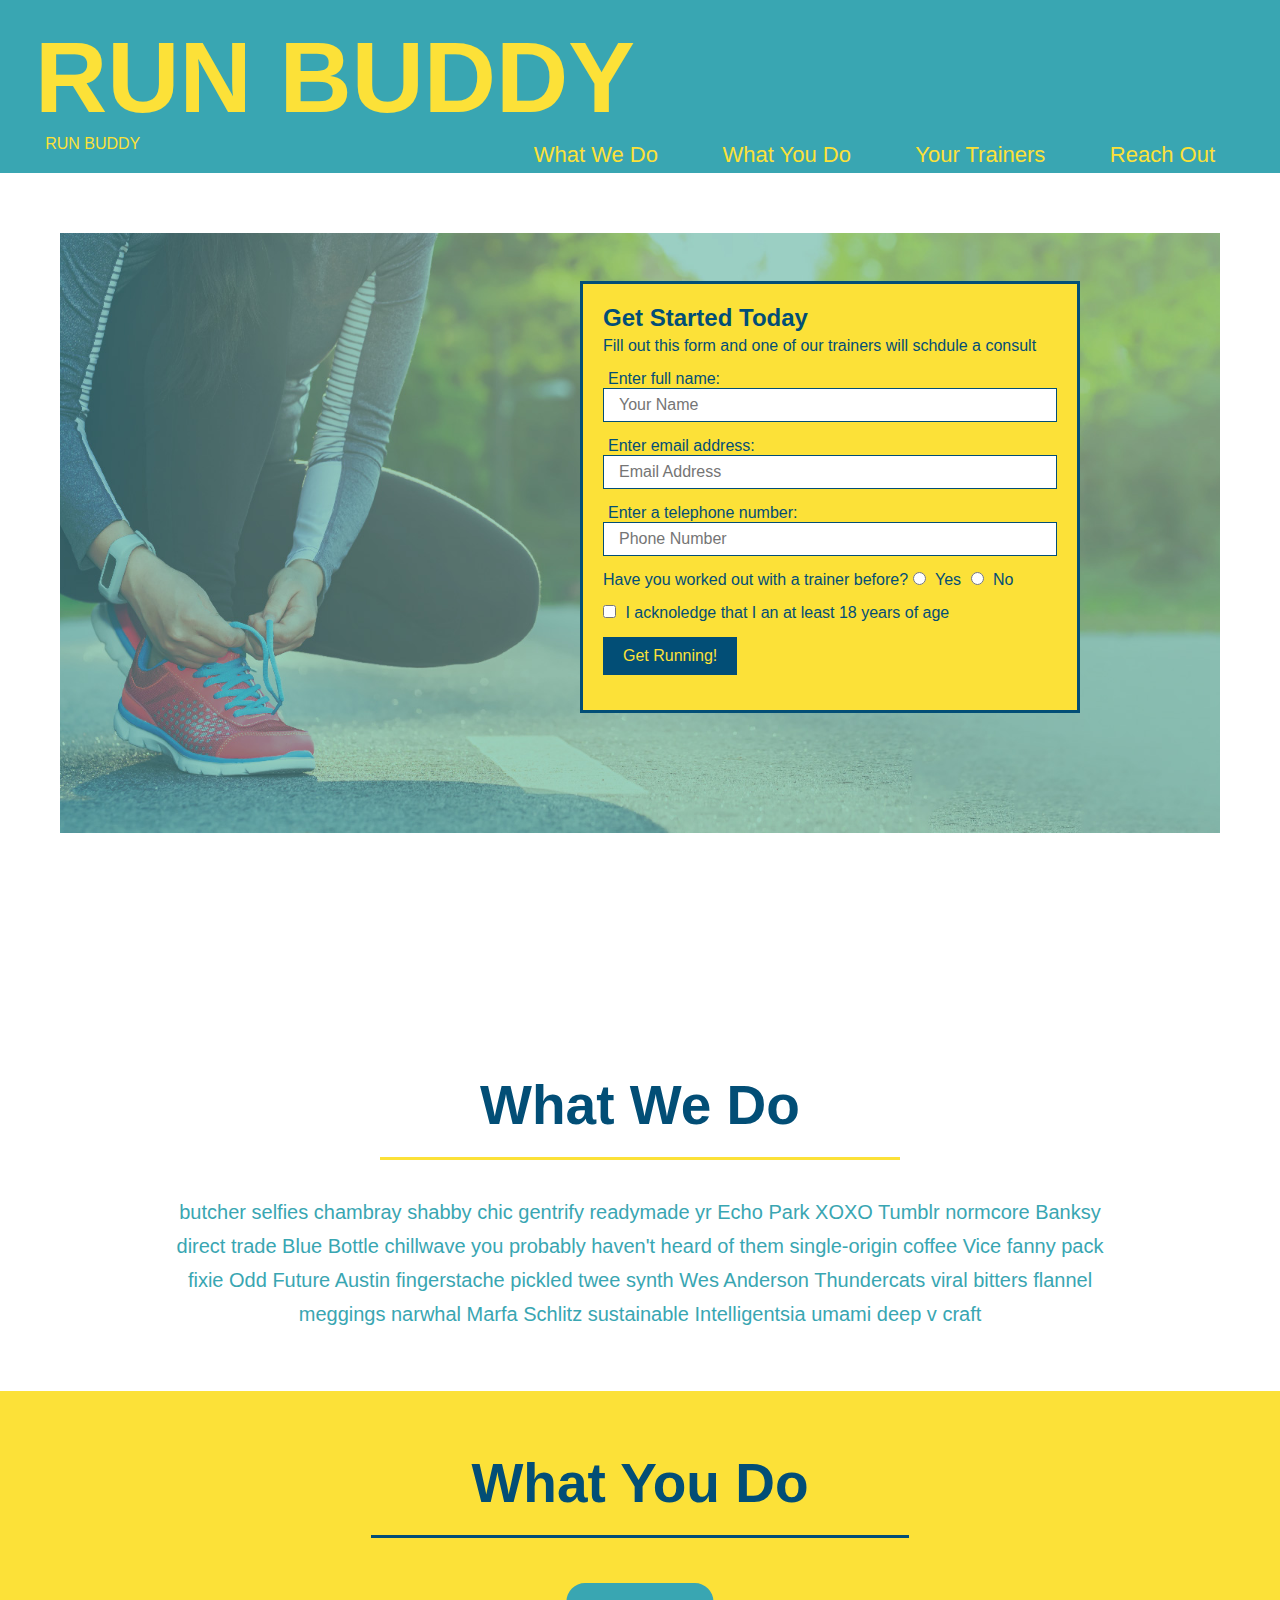
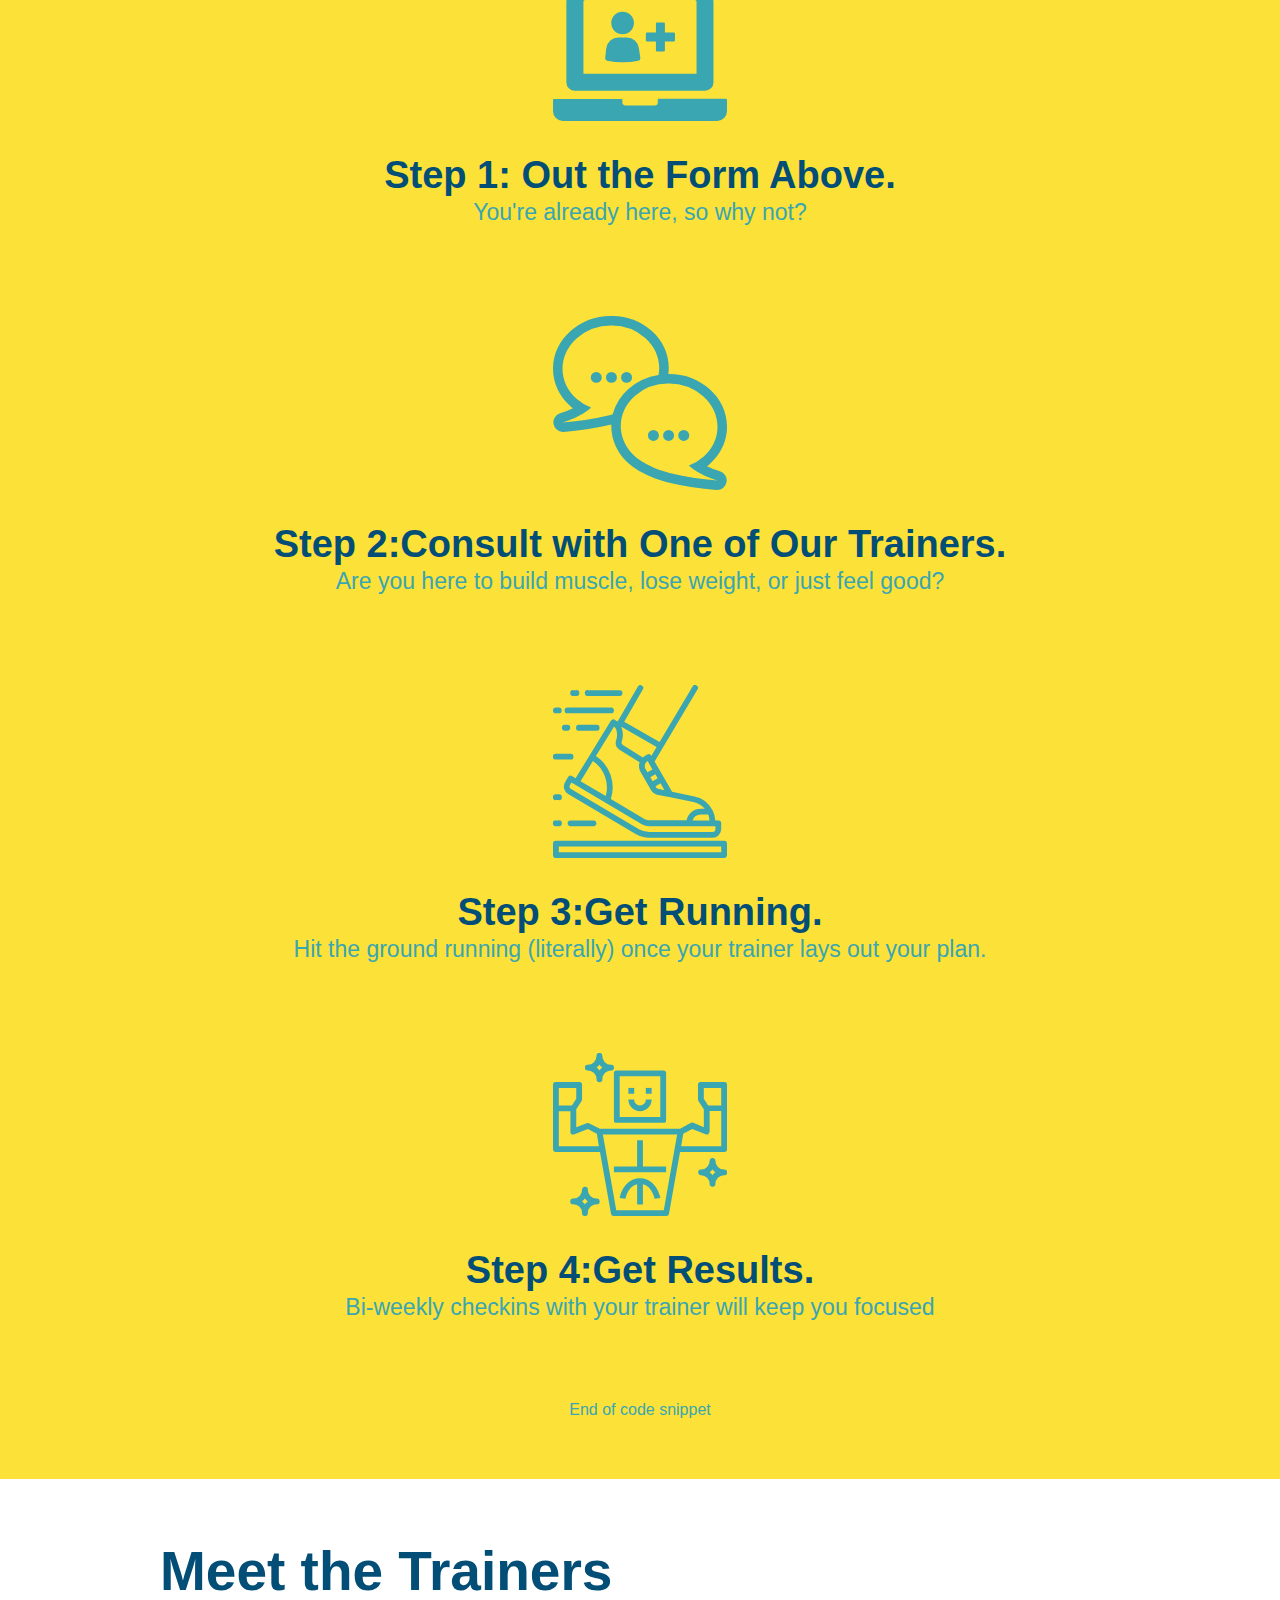
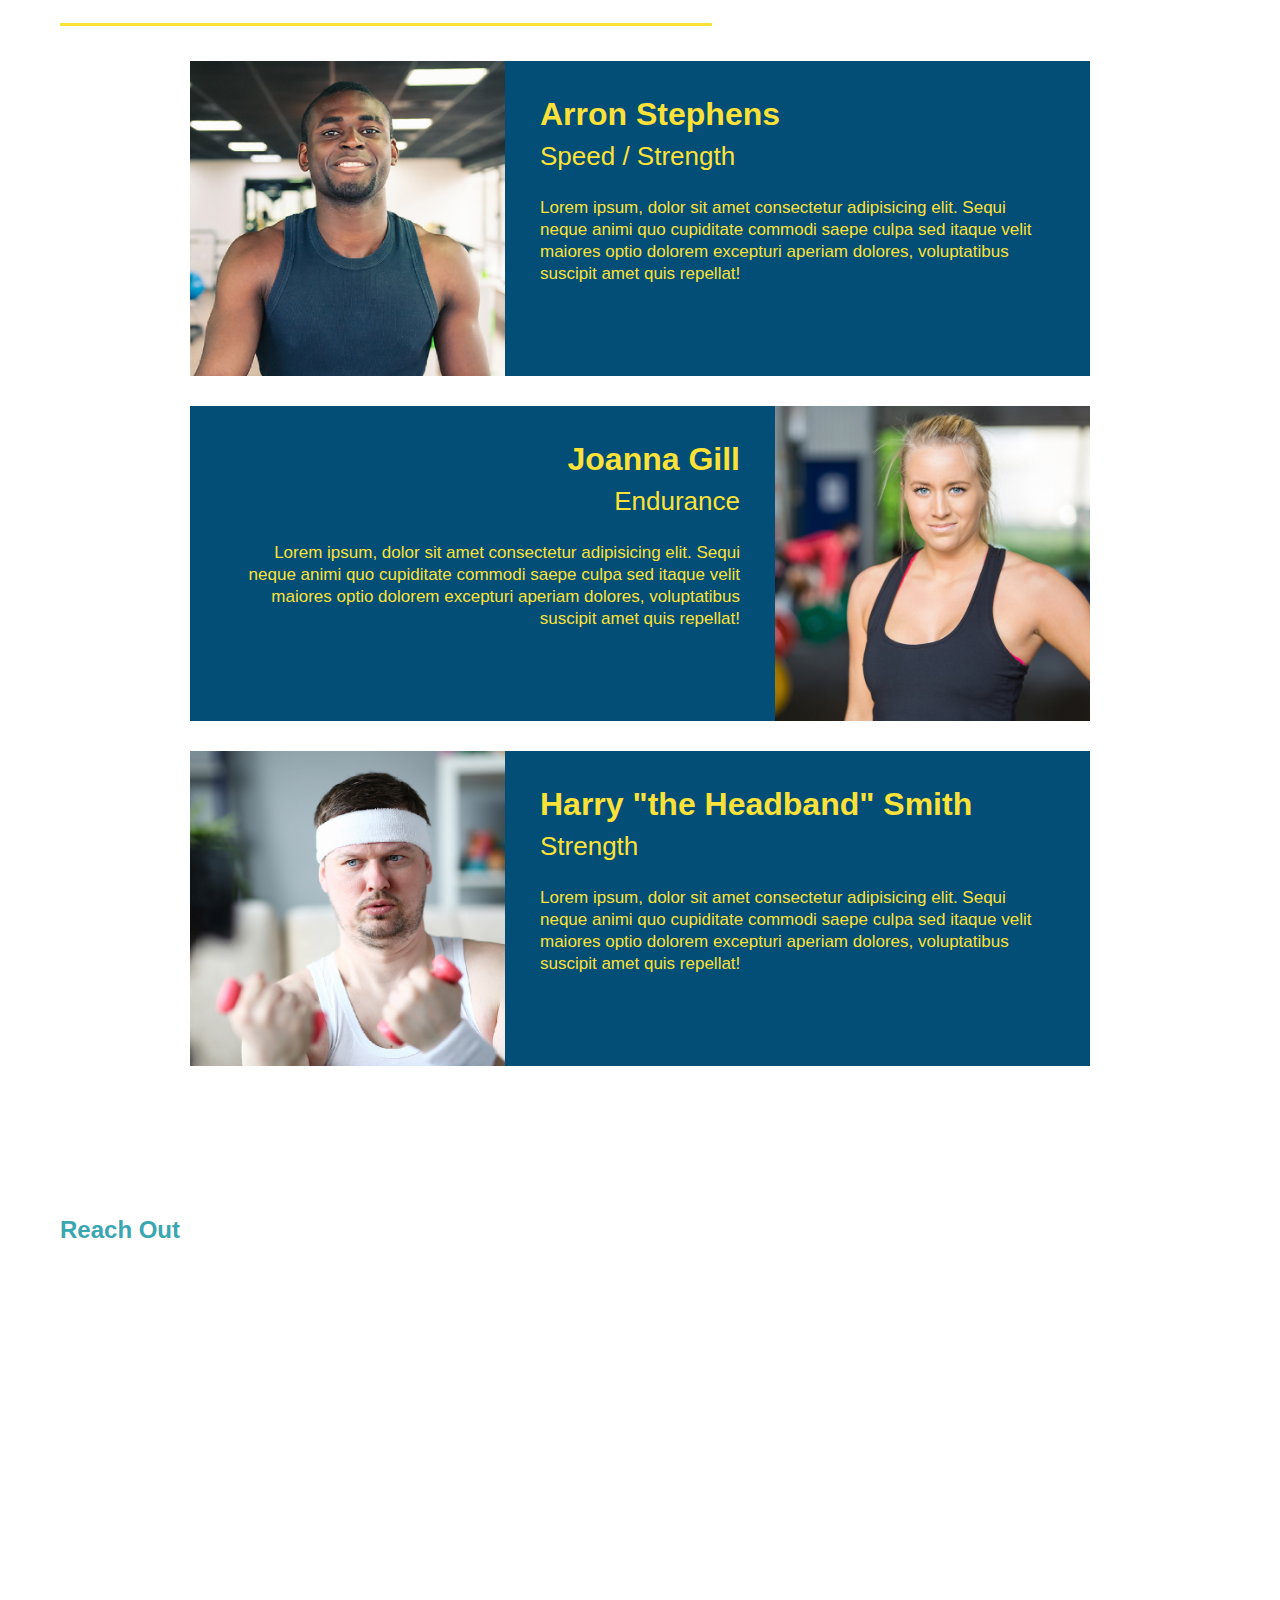
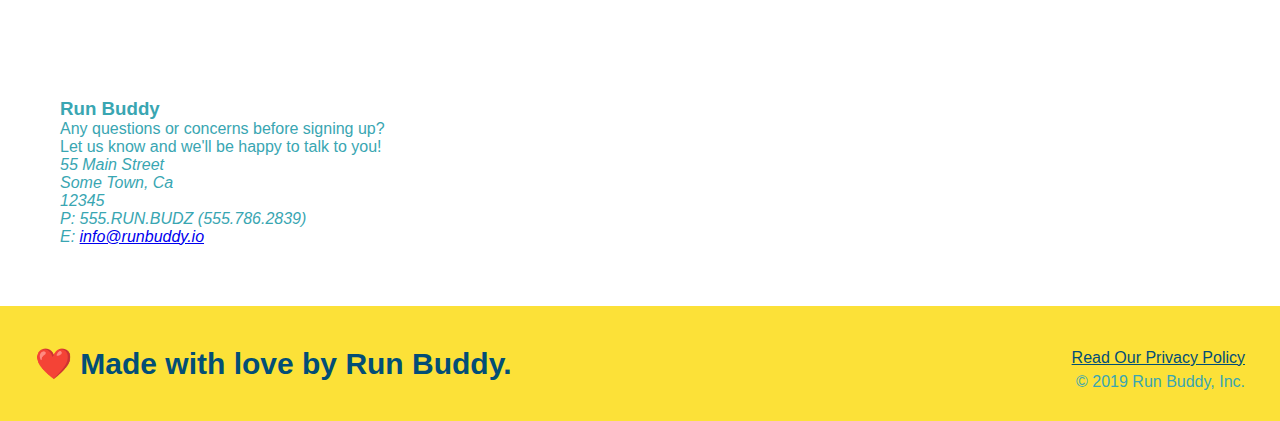
==== commit 3b56f41d: "add iframe" ====
--- a/index.html
+++ b/index.html
@@ -170,7 +170,35 @@
     </div>
   </article>
   </section>
-
+<!-- "reach out" section -->
+<section>
+    <h2>Reach Out</h2>
+    <div class="contact-info">
+        <iframe src="https://www.google.com/maps/embed?pb=!1m18!1m12!1m3!1d3298.897394870301!2d-118.58769904922714!3d34.22563818046372!2m3!1f0!2f0!3f0!3m2!1i1024!2i768!4f13.1!3m3!1m2!1s0x80c29c7e77bd3c13%3A0x2dcf65d306bf23b6!2s20737%20Malden%20St%2C%20Winnetka%2C%20CA%2091306!5e0!3m2!1sen!2sus!4v1646880687872!5m2!1sen!2sus" 
+        width="600" 
+        height="450" 
+        style="border:0;" 
+        allowfullscreen="" 
+        loading="lazy">
+    </iframe>
+        
+      </div>
+      <div>
+        <h3>Run Buddy</h3>
+        <p>
+          Any questions or concerns before signing up?
+          <br />
+          Let us know and we'll be happy to talk to you!
+        </p>
+        <address>
+          55 Main Street <br/>
+          Some Town, Ca <br/>
+          12345<br />
+          P: 555.RUN.BUDZ (555.786.2839)<br/>
+          E: <a href="mailto:info@runbuddy.io">info@runbuddy.io</a>
+        </address>
+      </div>
+  </section>
    <!-- footer -->
 <footer>
  <h2>❤️ Made with love by Run Buddy. </h2>
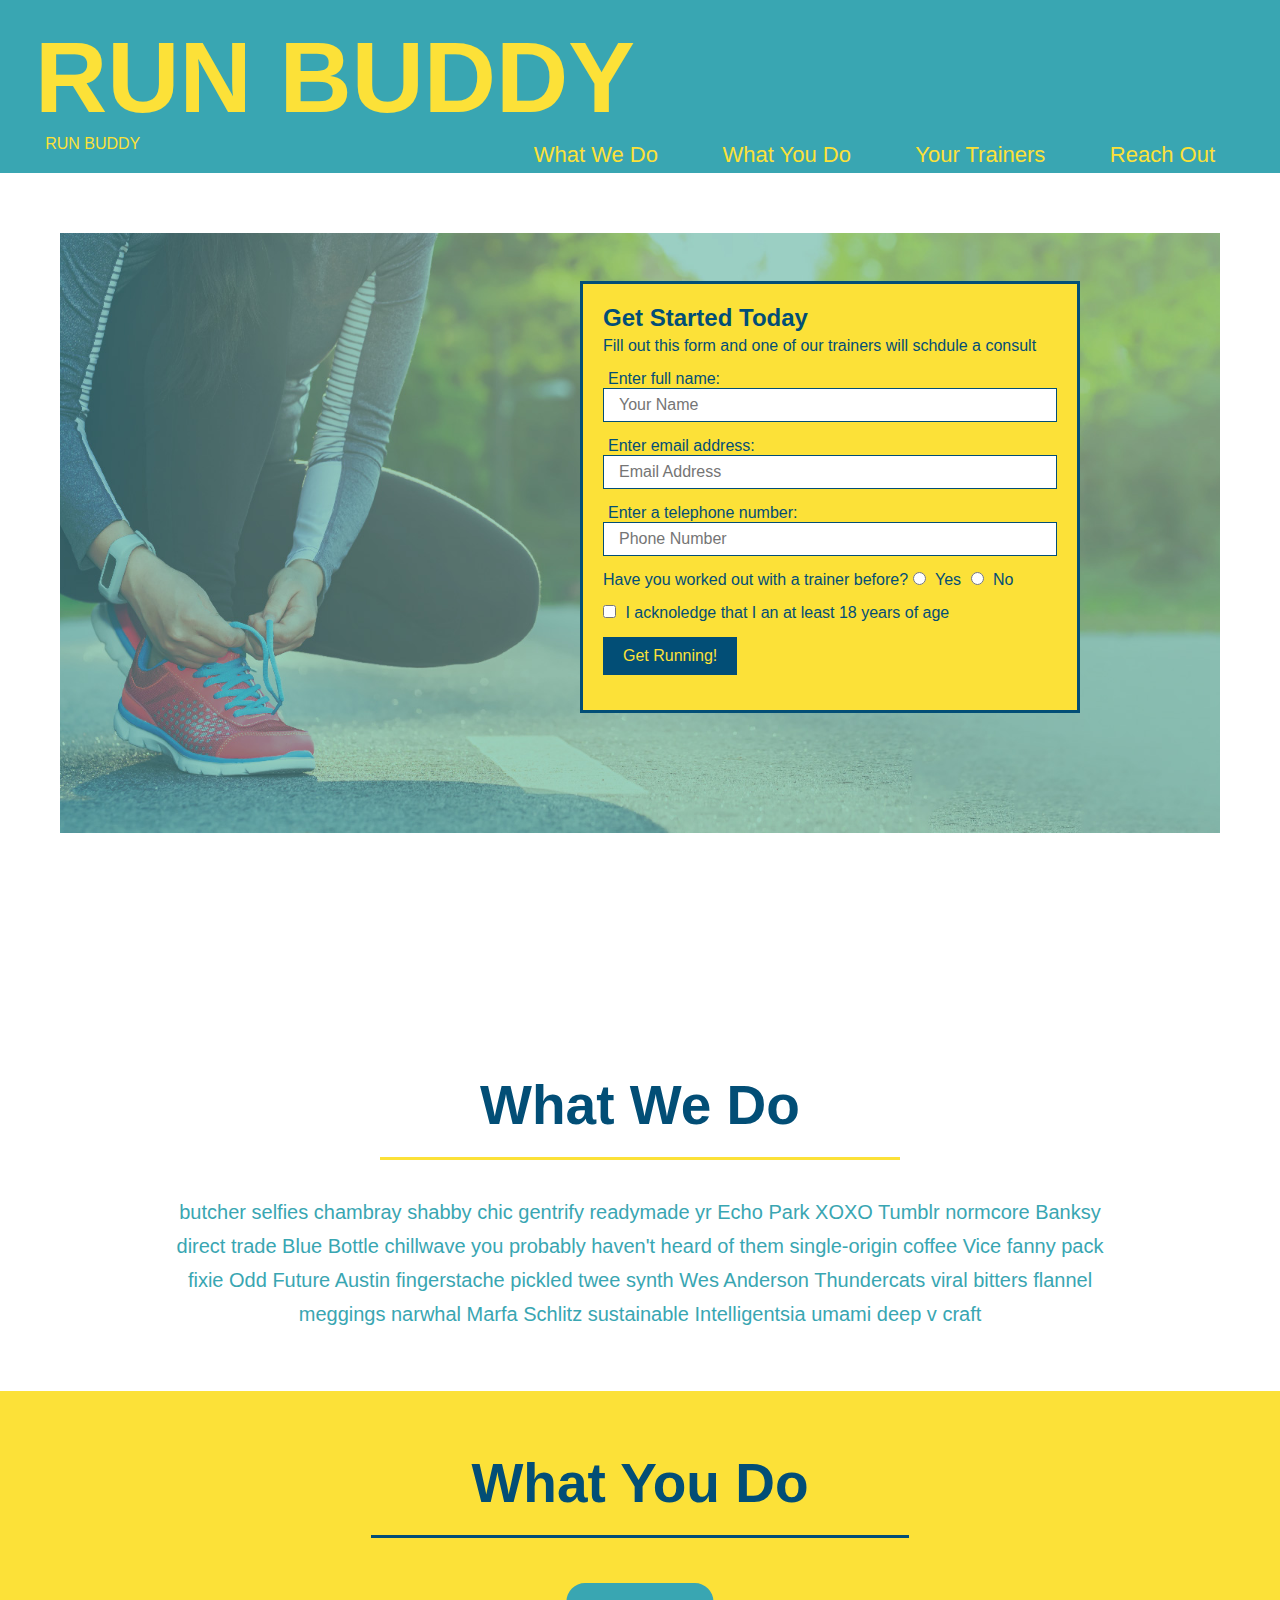
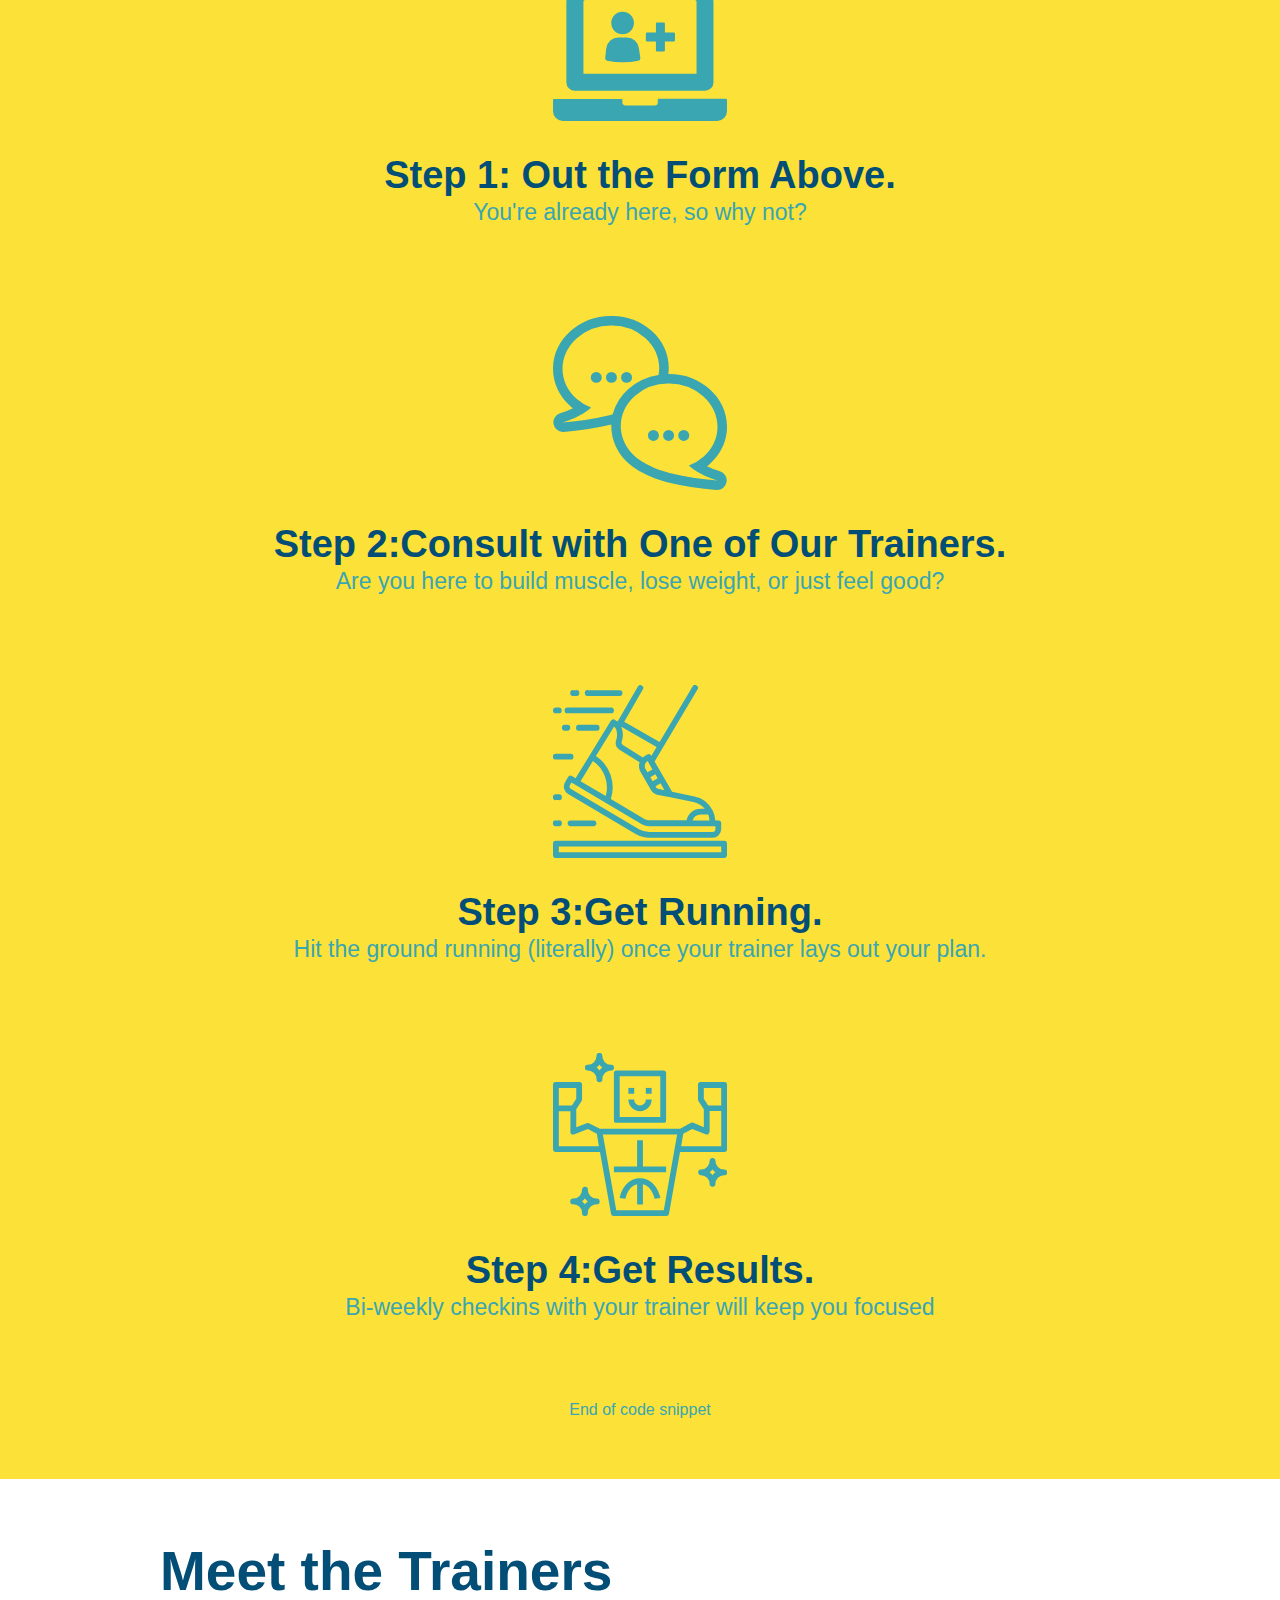
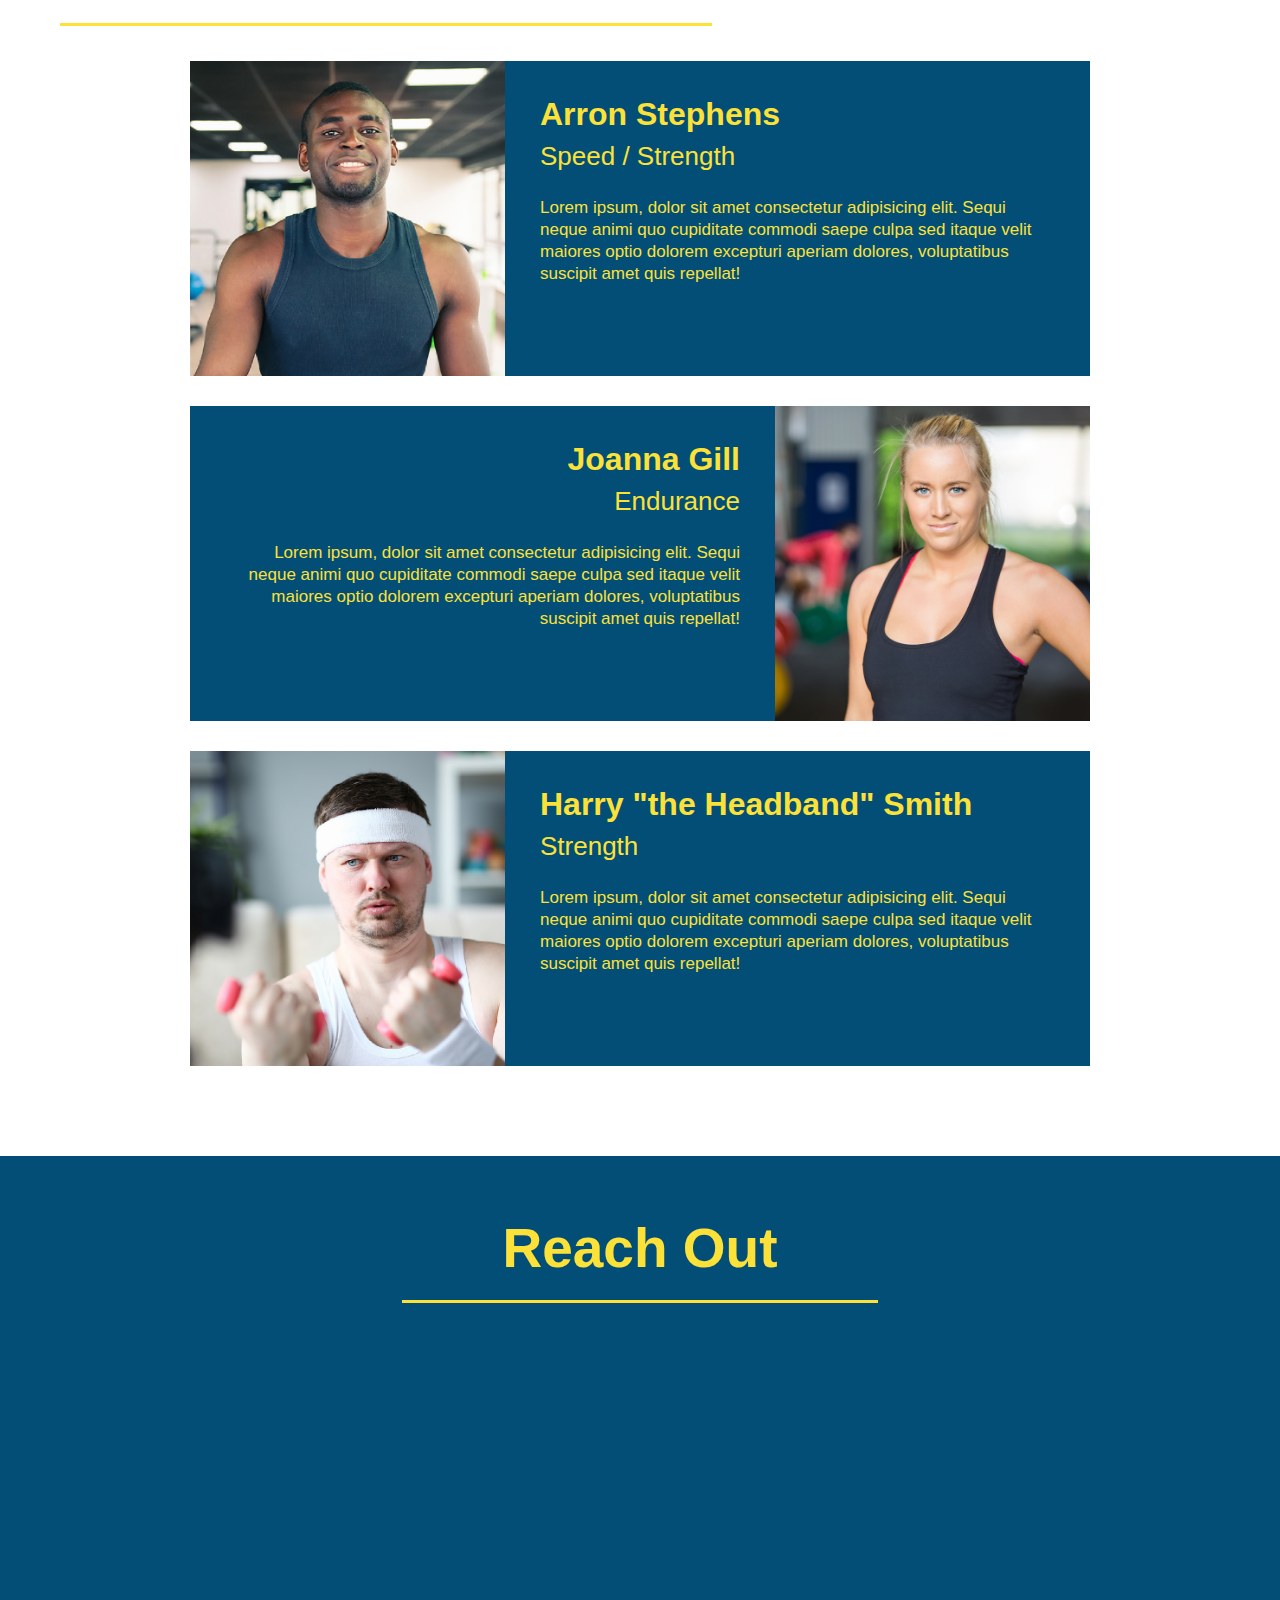
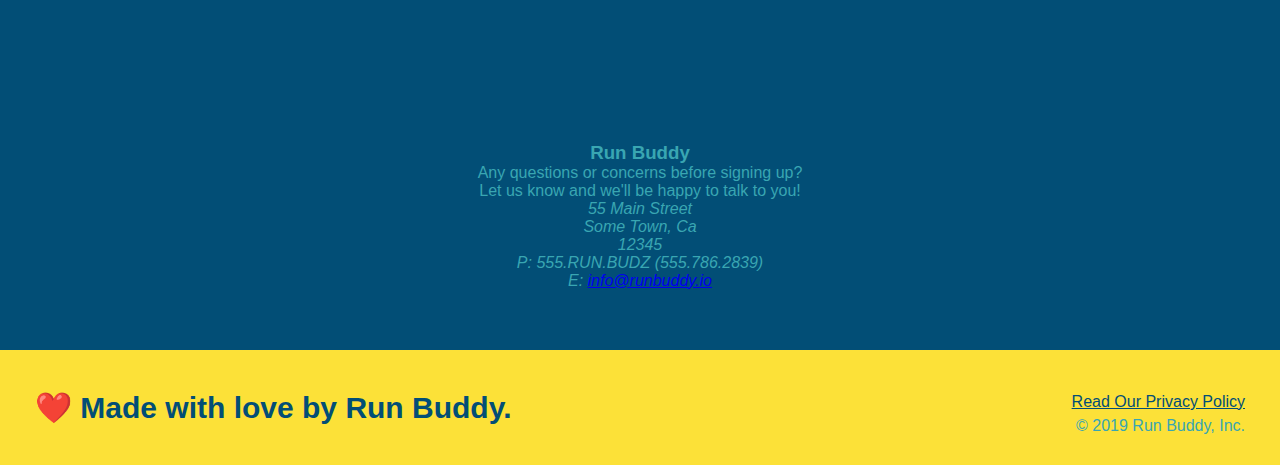
==== commit 8ecd6384: "style contact info" ====
--- a/index.html
+++ b/index.html
@@ -171,8 +171,10 @@
   </article>
   </section>
 <!-- "reach out" section -->
-<section>
-    <h2>Reach Out</h2>
+    <section id="reach-out" class="contact">
+        <h2 class="section-title secondary-boarder">Reach Out</h2>
+
+    
     <div class="contact-info">
         <iframe src="https://www.google.com/maps/embed?pb=!1m18!1m12!1m3!1d3298.897394870301!2d-118.58769904922714!3d34.22563818046372!2m3!1f0!2f0!3f0!3m2!1i1024!2i768!4f13.1!3m3!1m2!1s0x80c29c7e77bd3c13%3A0x2dcf65d306bf23b6!2s20737%20Malden%20St%2C%20Winnetka%2C%20CA%2091306!5e0!3m2!1sen!2sus!4v1646880687872!5m2!1sen!2sus" 
         width="600" 
--- a/assets/css/style.css
+++ b/assets/css/style.css
@@ -206,4 +206,24 @@
 .trainer-bio p {
     font-size: 17px;
     line-height: 1.3;
-}+}
+/* REACH OUT STYLES START */
+.contact {
+    text-align: center;
+    background: #024e76;
+  }
+  .contact h2 {
+    color: #fce138;
+  }
+  .contact-info iframe {
+    width: 400px;
+    height: 400px;
+  }
+  .contact-info div {
+    width: 410px;
+    display: inline-block;
+    vertical-align: top;
+    text-align: left;
+    margin: 30px 0 0 60px;
+    color: white;
+  }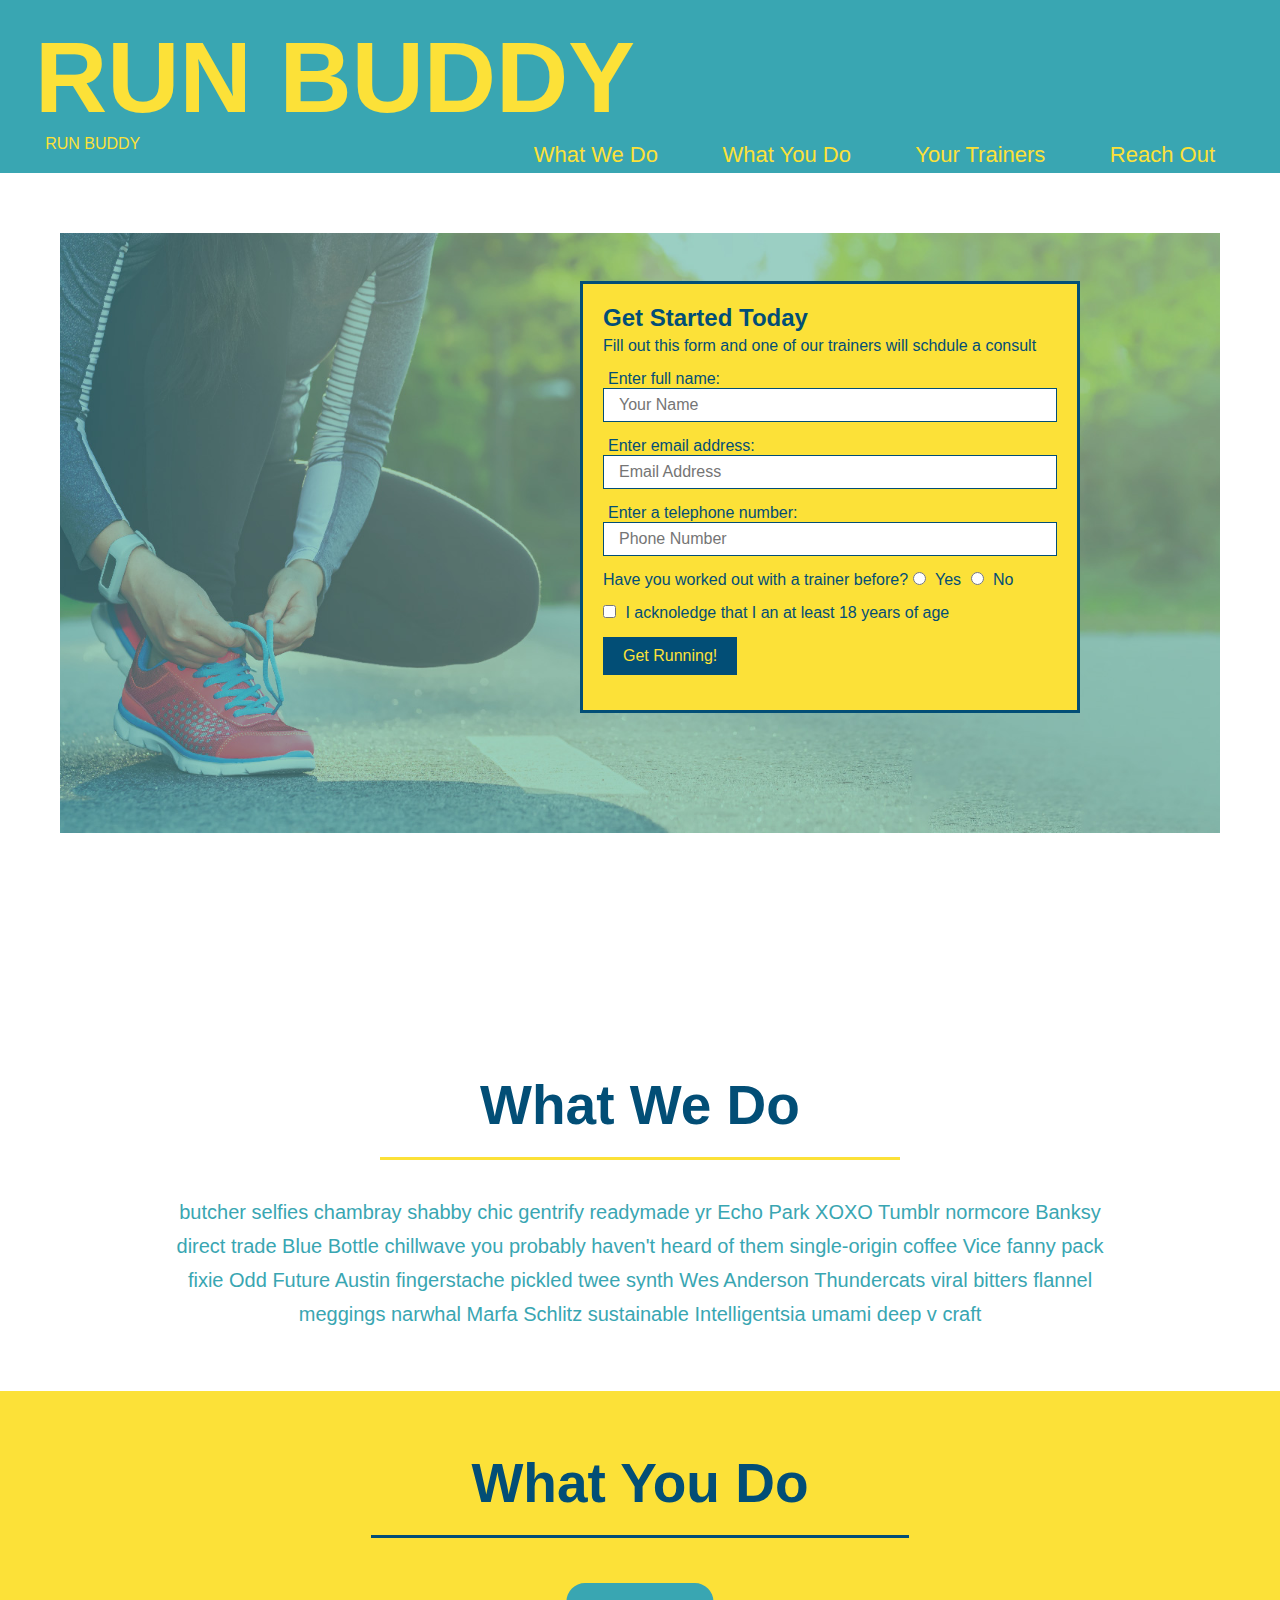
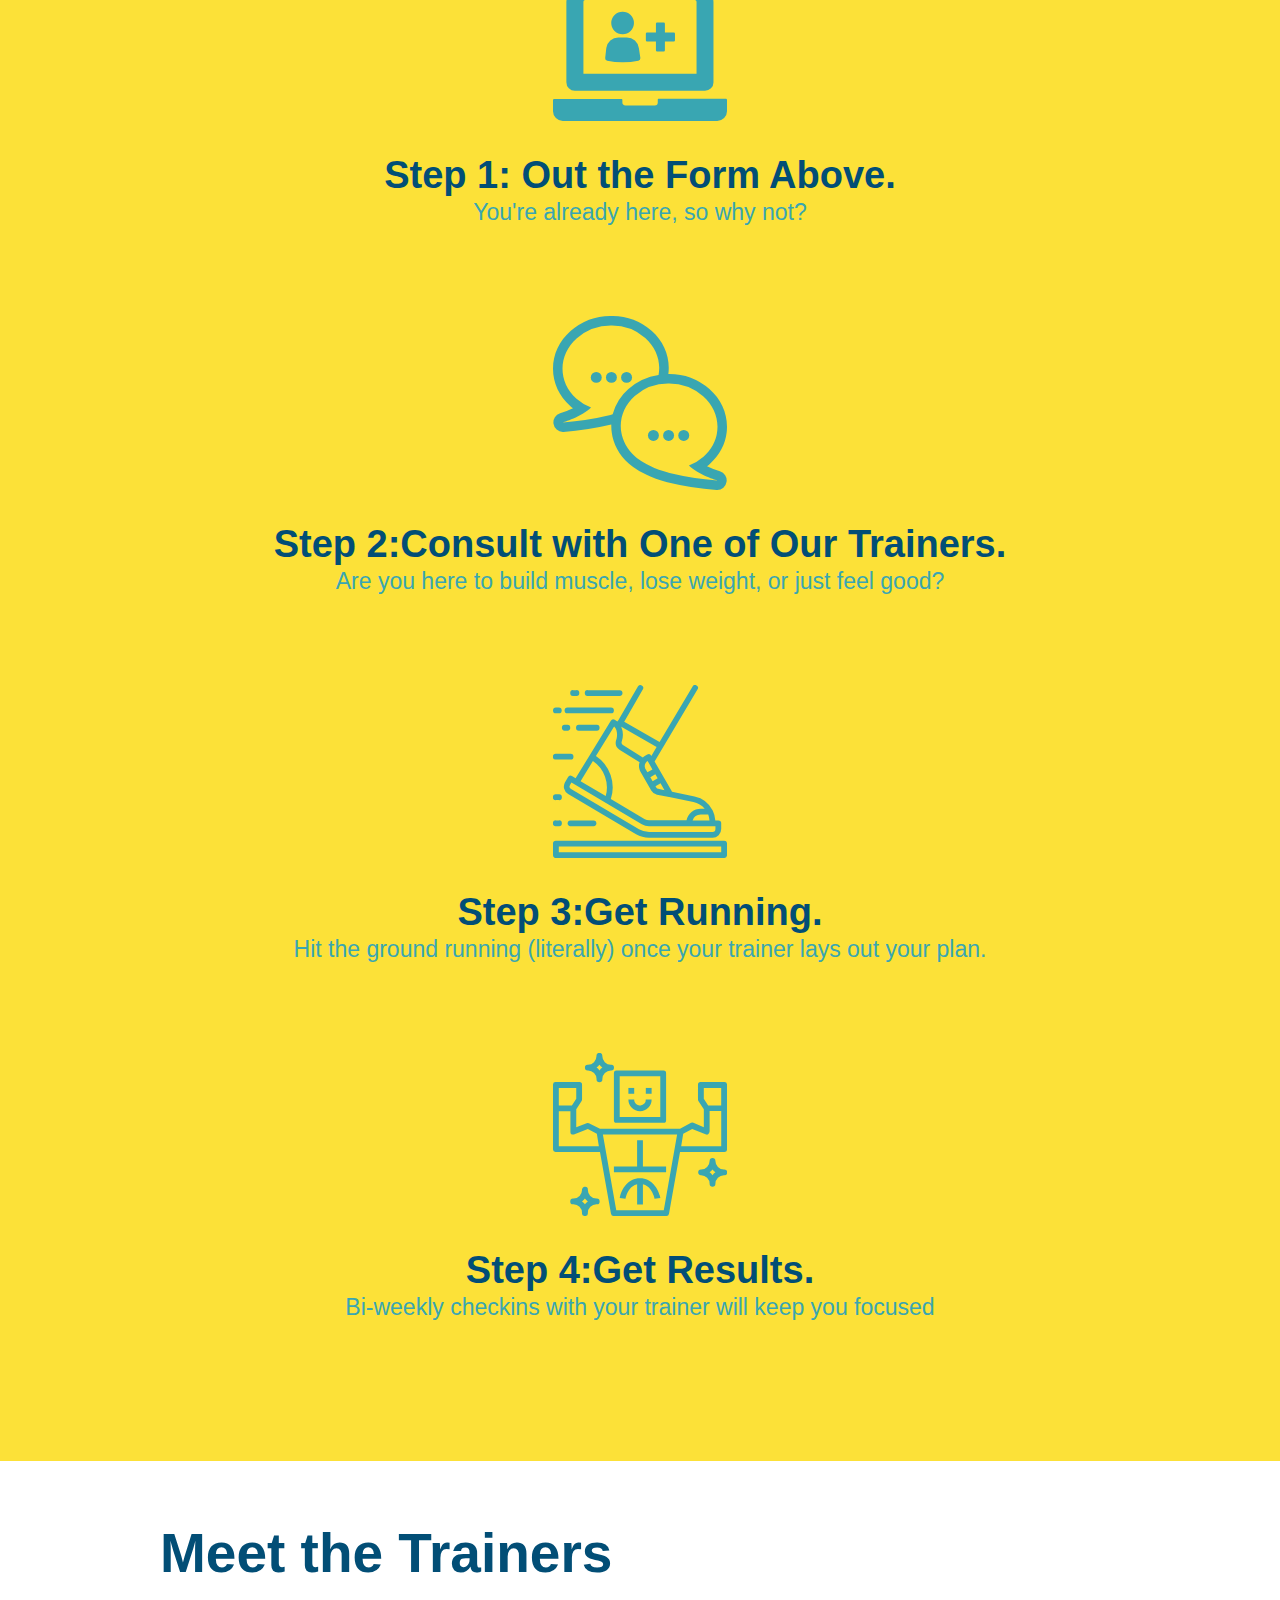
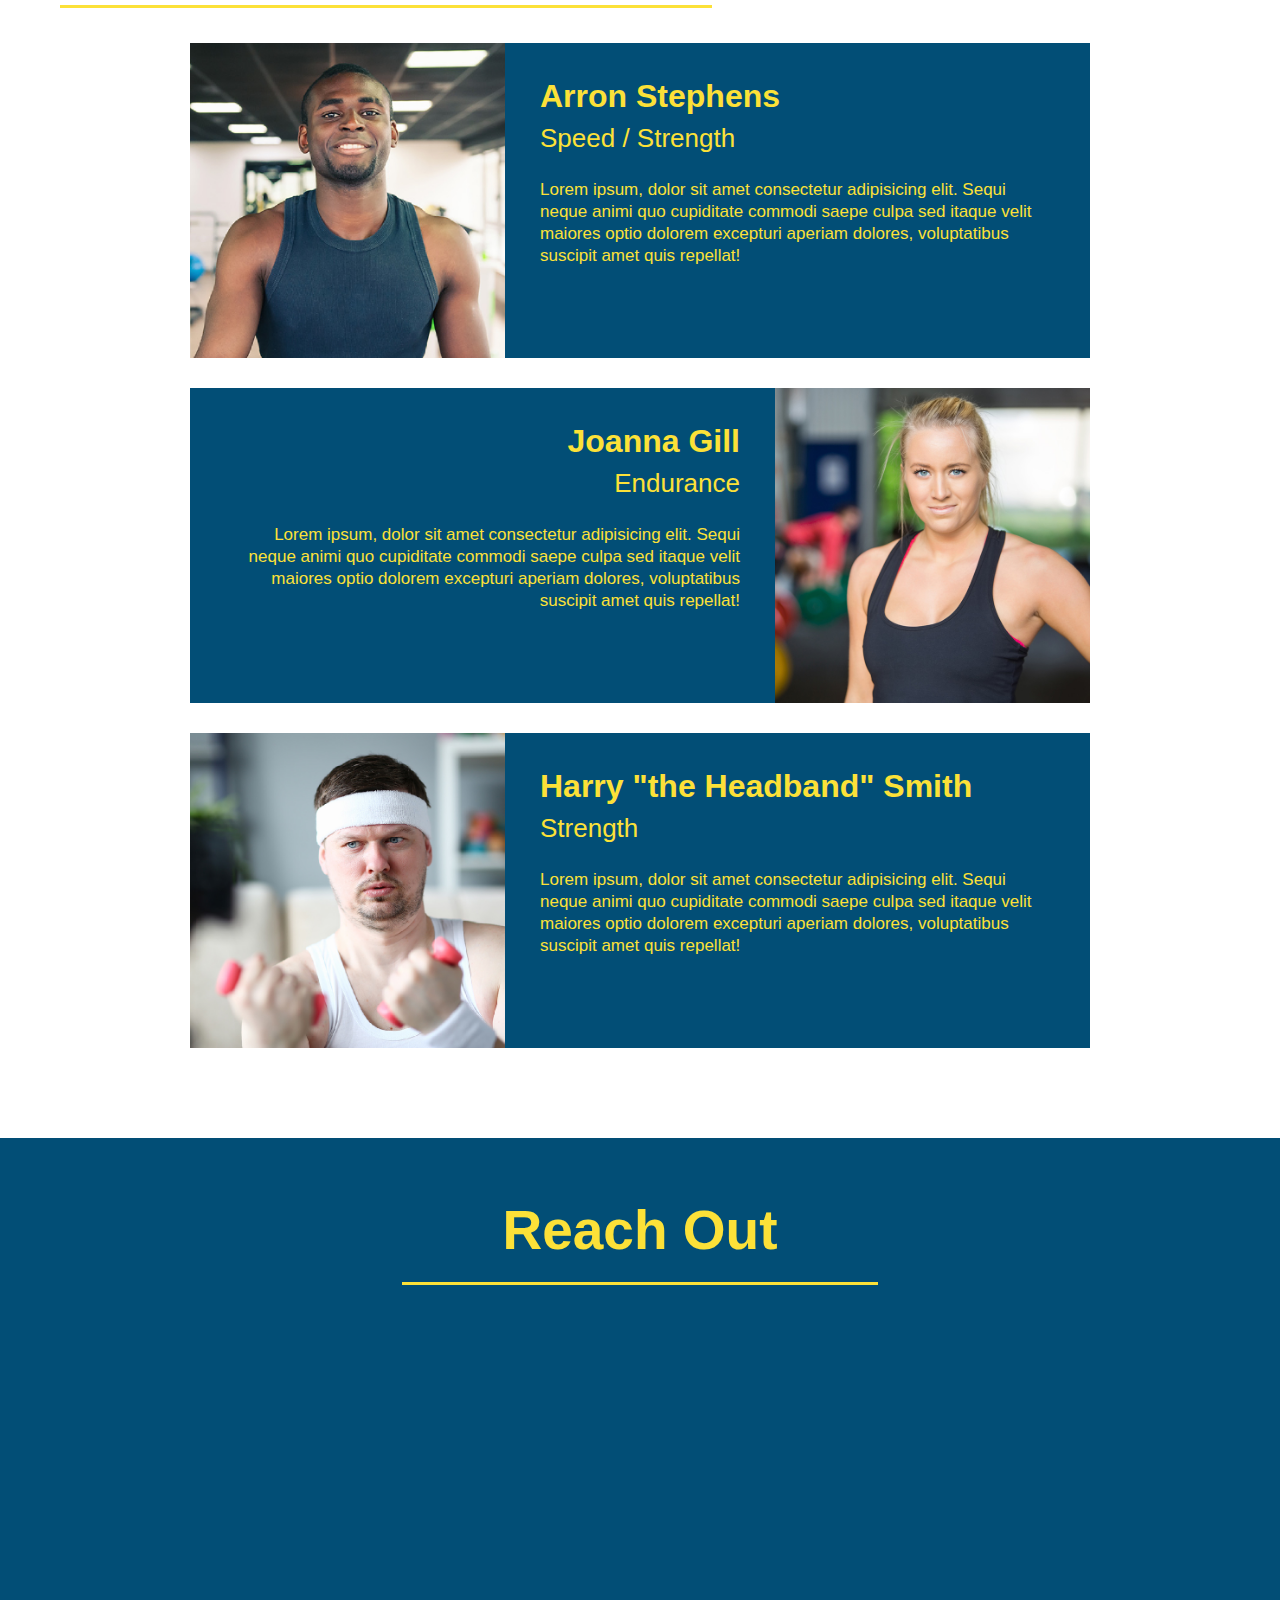
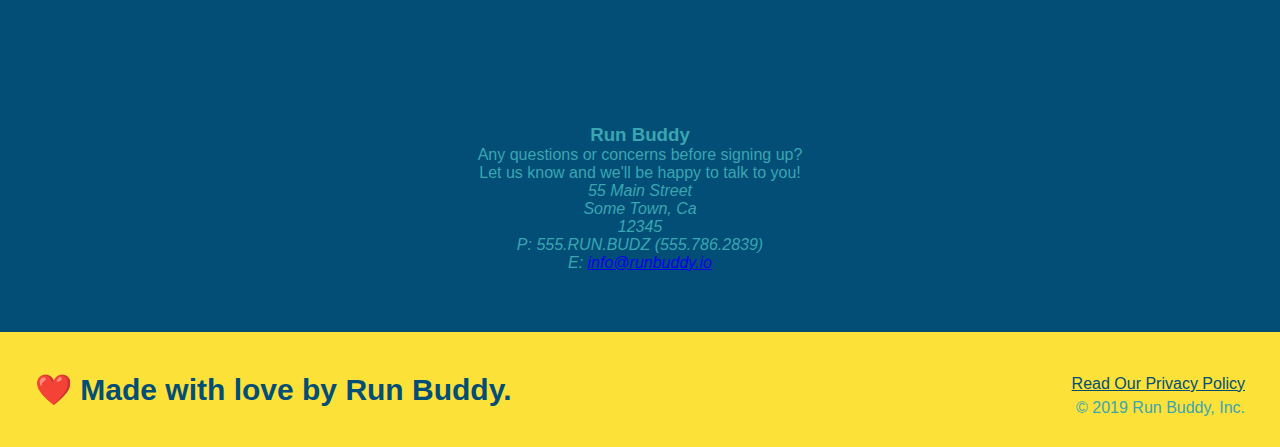
==== commit f4bb408c: "private policy" ====
--- a/index.html
+++ b/index.html
@@ -32,16 +32,16 @@
             <!-- List item element-->
             <li>
             <!-- Anchor element -->
-            <a href="#What-We-do">What We Do</a>
+            <a href="./index.html#What-We-do">What We Do</a>
         </li>
         <li>
-            <a href="#what-you-do">What You Do</a>
+            <a href="./index.html#what-you-do">What You Do</a>
         </li>
         <li>
-            <a href="#your-trainers">Your Trainers</a>
+            <a href="./index.html#your-trainers">Your Trainers</a>
         </li>
         <li>
-            <a href="#reach-out">Reach Out</a>
+            <a href="./index.html#reach-out">Reach Out</a>
         </li>
         </ul>
         </nav>
@@ -123,7 +123,7 @@
         <img src="./assets/images/step-4.svg" alt="" />
         <h3><span>Step 4:Get Results.</span></h3>
         <p>Bi-weekly checkins with your trainer will keep you focused</p>
-      </div>End of code snippet
+      </div>
       
       
       
@@ -205,7 +205,7 @@
 <footer>
  <h2>❤️ Made with love by Run Buddy. </h2>
  <div>
-     <a href="#">Read Our Privacy Policy</a><br />
+     <a href="./privacy-policy.html">Read Our Privacy Policy</a><br />
      &copy; 2019 Run Buddy, Inc.
  </div>
 </footer>
--- a/assets/css/style.css
+++ b/assets/css/style.css
@@ -124,16 +124,9 @@
         font-size: 20px;
         display: inline-block;
     }
-    .intro h2 {
-        
-    }
-  
-.steps {
+   .steps {
     text-align: center;
    background-color:   #fce138;
-}
-.steps h2 {
-   
 }
 .section-title{
     font-size: 55px;
@@ -226,4 +219,36 @@
     text-align: left;
     margin: 30px 0 0 60px;
     color: white;
-  }+  }
+  .contact-info h3 {
+    color: #fce138;
+    font-size: 32px;
+  }
+  
+  .contact-info p, .contact-info address {
+    margin: 20px 0;
+    line-height: 1.5;
+    font-size: 20px;
+    font-style: normal;
+  }
+  
+  .contact-info a {
+    color: #fce138;
+  }
+  
+  /* REACH OUT STYLES END */
+  
+  .hero-secondary {
+      margin: 20px;
+      background-color: black;
+      font-size: 20px;
+      color: red;
+  }
+  .page-title {
+    color: #fce138;
+    display: inline-block;
+    border-bottom: 4px solid;
+    padding: 0 80px 15px 80px;
+    font-weight: normal;
+    font-size: 42px;
+    font-style: italic;